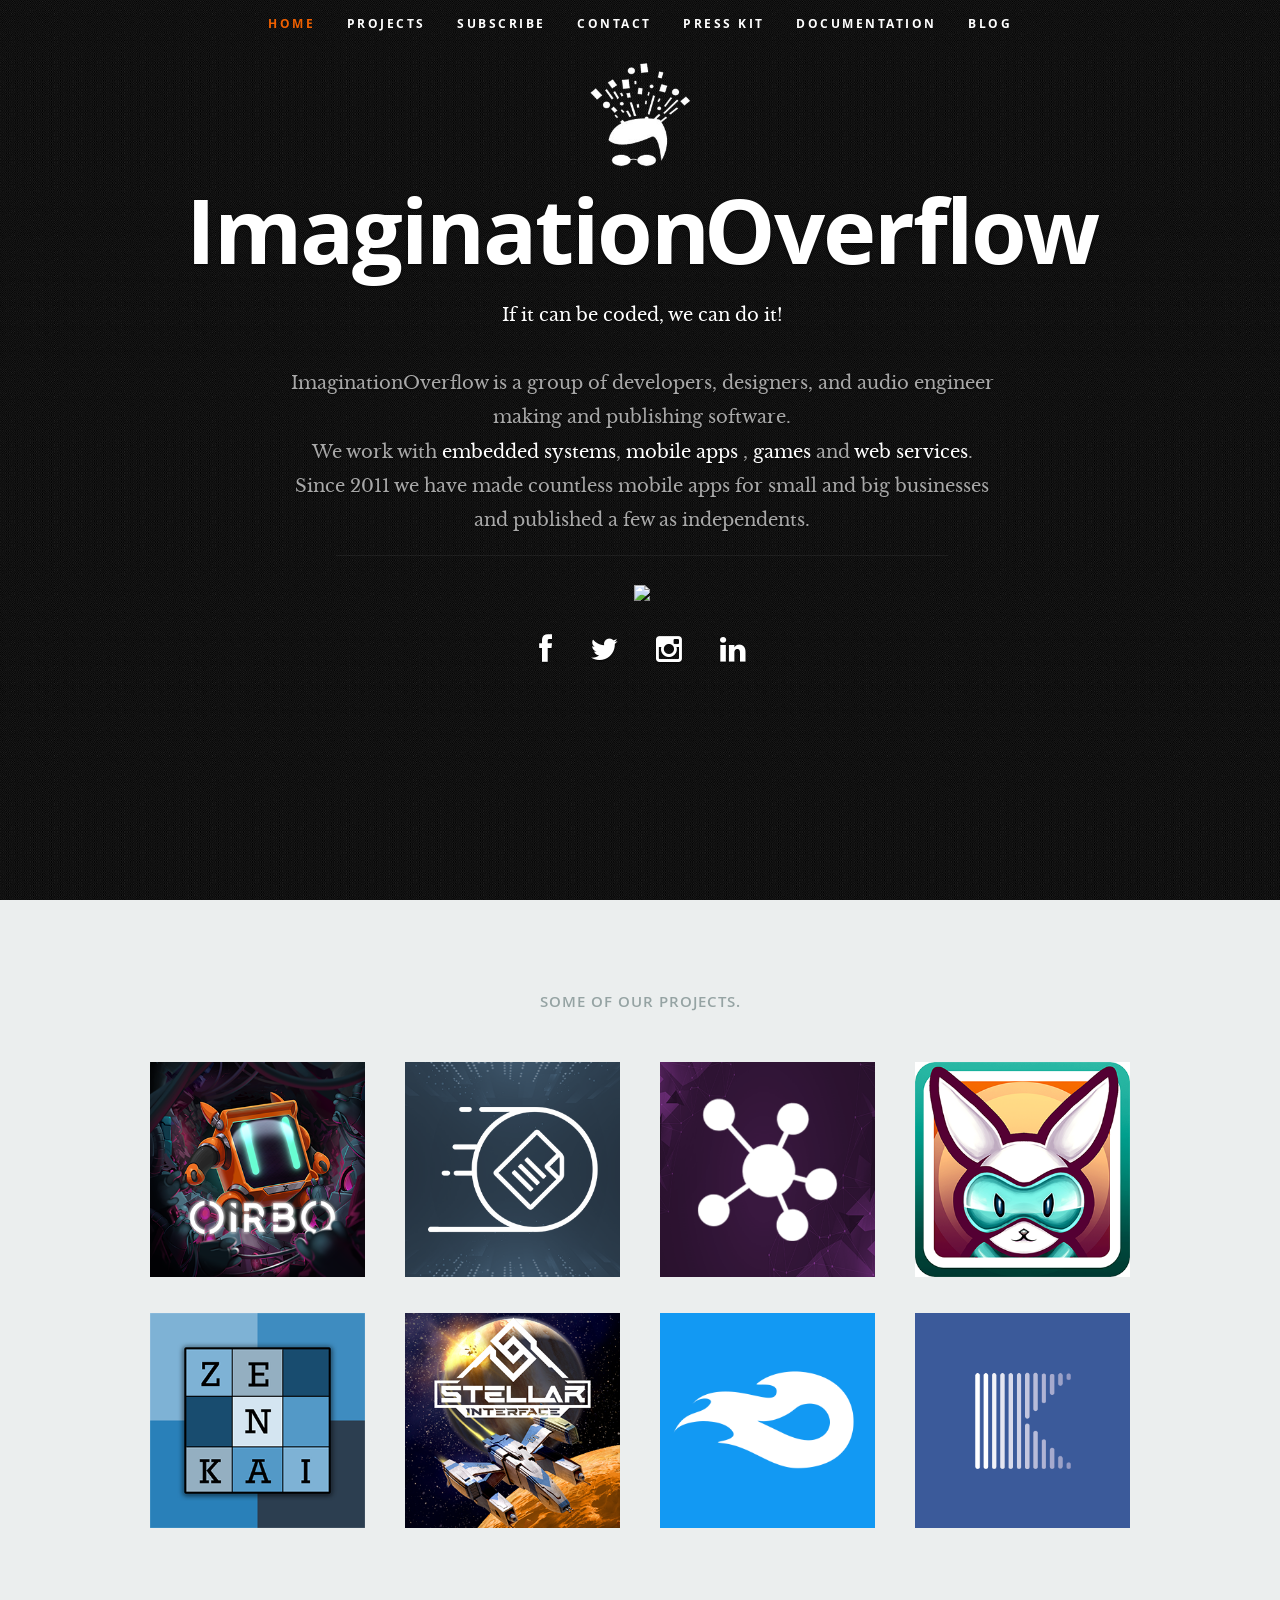
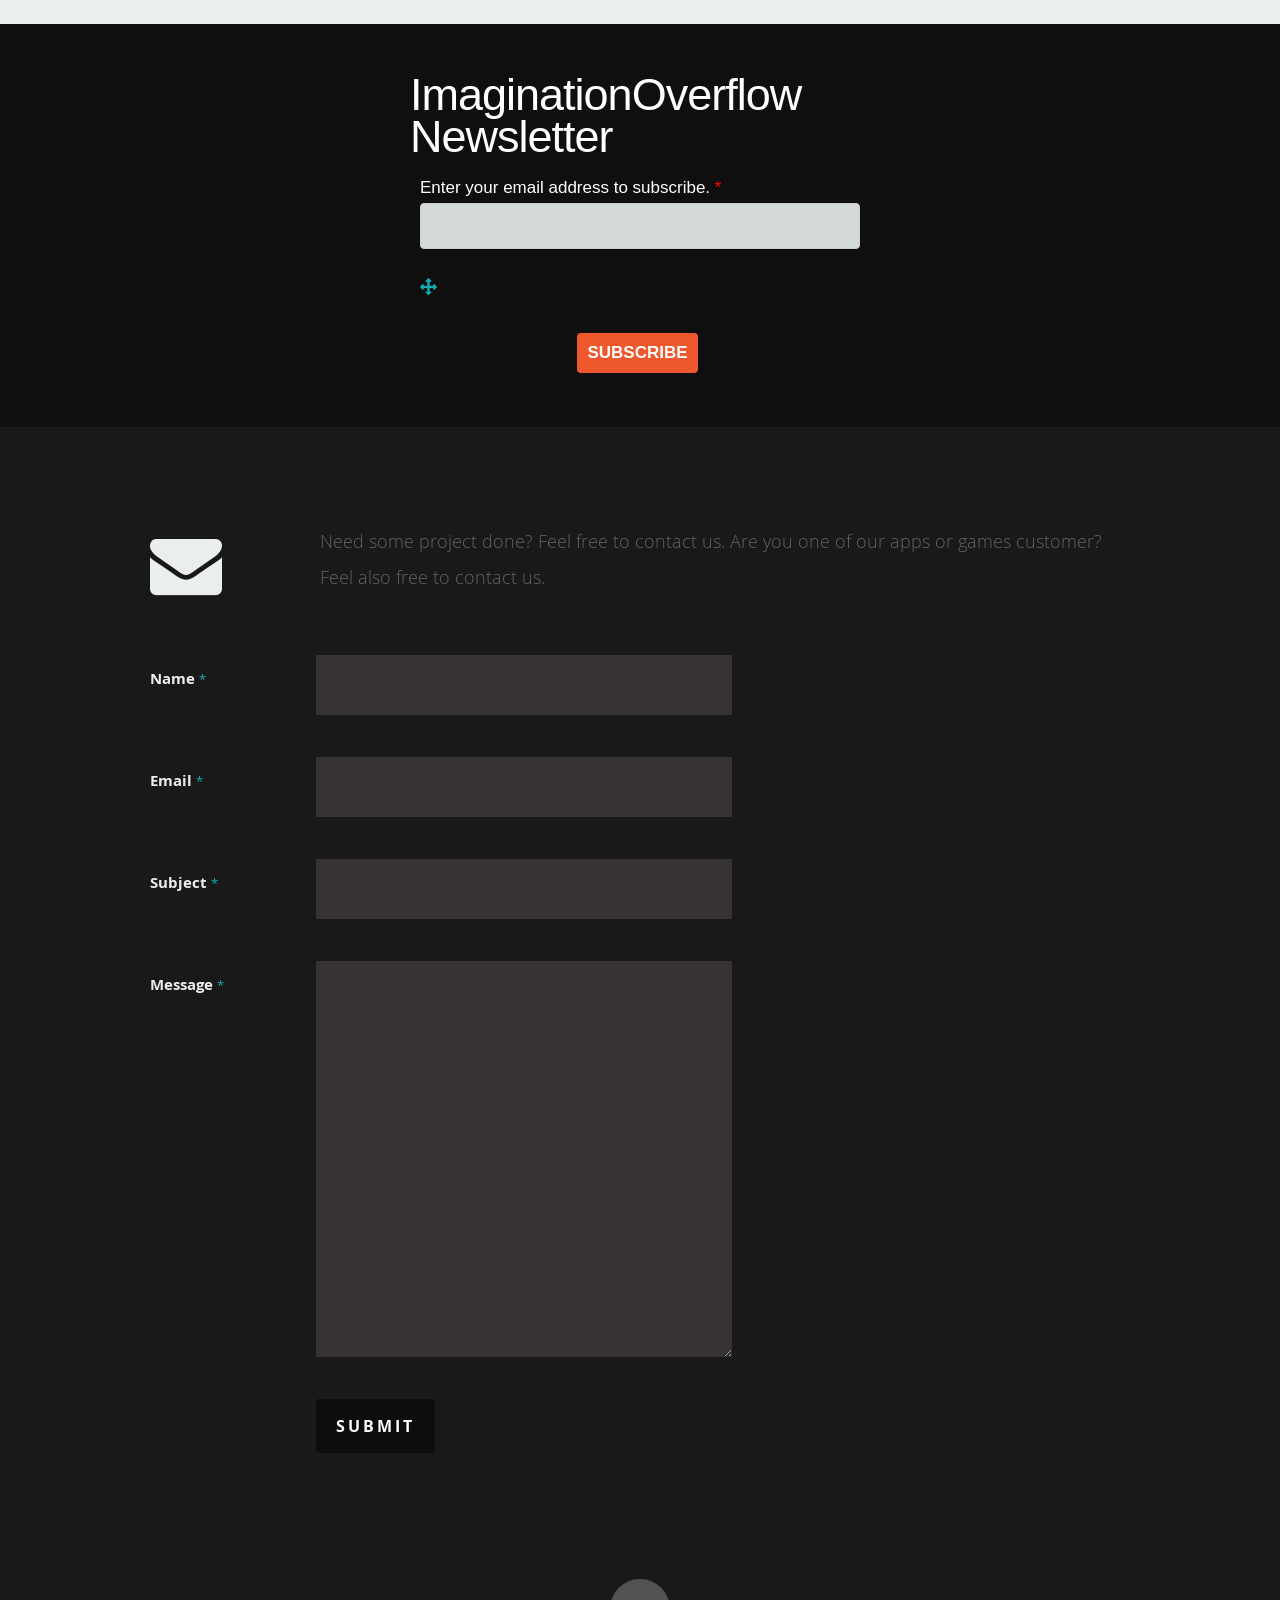
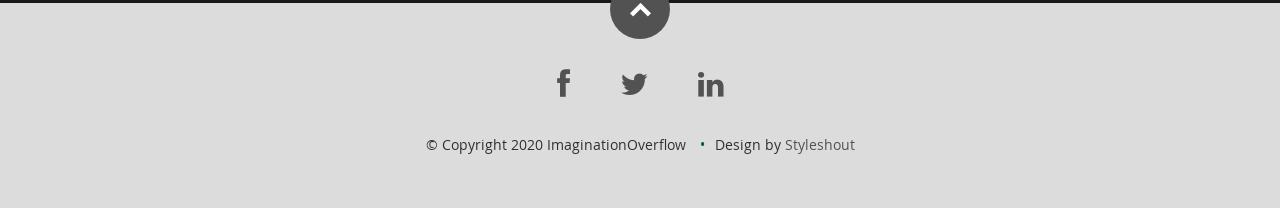
==== index.html @ bd4b9ceb "Update index.html" ====
<!DOCTYPE html>
<!--[if lt IE 8 ]><html class="no-js ie ie7" lang="en"> <![endif]-->
<!--[if IE 8 ]><html class="no-js ie ie8" lang="en"> <![endif]-->
<!--[if (gte IE 8)|!(IE)]><!--><html class="no-js" lang="en"> <!--<![endif]-->
<head>

   <!--- Basic Page Needs
   ================================================== -->
   <meta charset="utf-8">
	<title>ImaginationOverflow</title>
	<meta name="description" content="ImaginationOverflow is a group of developers, designers and marketeers making and publishing software."/>

	<meta name="copyright" content="2019 ImaginationOverflow"/>
	
	<meta name="robots" content="index,follow"/>
	<meta name="author" content="Diogo Cardoso">
	<link rel="image_src" href="http://imaginationoverflow.com/images/iologo.png" />
	
   <!-- Mobile Specific Metas
   ================================================== -->
	<meta name="viewport" content="width=device-width, initial-scale=1, maximum-scale=1">

	<!-- CSS
    ================================================== -->
   <link rel="stylesheet" href="css/default.css">
	<link rel="stylesheet" href="css/layout.css">
   <link rel="stylesheet" href="css/media-queries.css">
   <link rel="stylesheet" href="css/magnific-popup.css">

   <!-- Script
   ================================================== -->
	<script src="js/modernizr.js"></script>

   <!-- Favicons
	================================================== -->
	<link rel="shortcut icon" href="favicon.png" >
		<link rel="apple-touch-icon" sizes="57x57" href="images/favicons/apple-icon-57x57.png">
	<link rel="apple-touch-icon" sizes="60x60" href="images/favicons/apple-icon-60x60.png">
	<link rel="apple-touch-icon" sizes="72x72" href="images/favicons/apple-icon-72x72.png">
	<link rel="apple-touch-icon" sizes="76x76" href="images/favicons/apple-icon-76x76.png">
	<link rel="apple-touch-icon" sizes="114x114" href="images/favicons/apple-icon-114x114.png">
	<link rel="apple-touch-icon" sizes="120x120" href="images/favicons/apple-icon-120x120.png">
	<link rel="apple-touch-icon" sizes="144x144" href="images/favicons/apple-icon-144x144.png">
	<link rel="apple-touch-icon" sizes="152x152" href="images/favicons/apple-icon-152x152.png">
	<link rel="apple-touch-icon" sizes="180x180" href="images/favicons/apple-icon-180x180.png">
	<link rel="icon" type="image/png" sizes="192x192"  href="images/favicons/android-icon-192x192.png">
	<link rel="icon" type="image/png" sizes="32x32" href="images/favicons/favicon-32x32.png">
	<link rel="icon" type="image/png" sizes="96x96" href="images/favicons/favicon-96x96.png">
	<link rel="icon" type="image/png" sizes="16x16" href="images/favicons/favicon-16x16.png">
	<link rel="manifest" href="images/favicons/manifest.json">
	<meta name="msapplication-TileColor" content="#ffffff">
	<meta name="msapplication-TileImage" content="images/favicons/ms-icon-144x144.png">
	<meta name="theme-color" content="#ffffff">

	<!-- OG
	
i	================================================== -->
	<meta property="og:title" content="ImaginationOverflow" />
	<meta property="og:type" content="website" />
	<meta property="og:url" content="http://imaginationoverflow.com" />
	<meta property="og:description" content="ImaginationOverflow is a group of developers, designers and marketeers making and publishing software." />
	<meta property="og:image" content="http://imaginationoverflow.com/images/iologo.png" />
	<meta property="og:site_name" content="ImaginationOverflow" />
	<!-- twitter
	
i	================================================== -->
	<meta property="twitter:card" content="summary_large_image">
<meta property="twitter:url" content="https://imaginationoverflow.com/">
<meta property="twitter:title" content="ImaginationOverflow">
<meta property="twitter:creator" content="@imaginationover">
<meta property="twitter:site" content="@imaginationover">
<meta property="twitter:description" content="ImaginationOverflow is a group of developers, designers and marketeers making and publishing software">
	
<meta property="twitter:image" content="http://imaginationoverflow.com/images/iologo.png">
</head>

<body>

   <!-- Header
   ================================================== -->
   <header id="home">

      <nav id="nav-wrap">

         <a class="mobile-btn" href="#nav-wrap" title="Show navigation">Show navigation</a>
	      <a class="mobile-btn" href="#" title="Hide navigation">Hide navigation</a>

         <ul id="nav" class="nav">
            <li class="current"><a class="smoothscroll" href="#home">Home</a></li>
            <li><a class="smoothscroll" href="#portfolio">Projects</a></li>
			<li><a class="smoothscroll" href="#subscribe">Subscribe</a></li>
            <li><a class="smoothscroll" href="#contact">Contact</a></li>
            <li><a  href="https://imaginationoverflow.com/presskit">Press Kit</a></li>
			 <li><a  href="./docs/">Documentation</a></li>
			 <li><a  href="https://www.patreon.com/imaginationoverflow/posts?public=true">Blog</a></li>
			 
         </ul> <!-- end #nav -->

      </nav> <!-- end #nav-wrap -->

      <div class="row banner">
         <div class="banner-text">
            <h1 class="responsive-headline" style="word-spacing:-25px;">Imagination Overflow</h1>
            <h3><span>If it can be coded, we can do it!</span></br></br>
			ImaginationOverflow is a group of developers, designers, and audio engineer making and publishing software. </br>
			We work with <span>embedded systems</span>, <span>mobile apps </span>, <span>games</span> and <span>web services</span>.</br>
			Since 2011 we have made countless mobile apps for small and big businesses and published a few as independents.
			</h3>
			
            <hr />
			<div >
			<a href="https://www.patreon.com/imaginationoverflow">
			<img src="https://c5.patreon.com/external/logo/become_a_patron_button.png"/>
			</a>
			</div>
            <ul class="social">
               <li><a href="https://www.facebook.com/imaginationoverflowpt"><i class="fa fa-facebook"></i></a></li>
               <li><a href="https://twitter.com/imaginationover"><i class="fa fa-twitter"></i></a></li>
               <li><a href="https://www.instagram.com/imaginationoverflow/"><i class="fa fa-instagram"></i></a></li>
               <li><a href="https://www.linkedin.com/company/imaginationoverflow"><i class="fa fa-linkedin"></i></a></li>
            </ul>
			
         </div>
      </div>

    

   </header> <!-- Header End -->


   <!-- About Section
   ================================================== -->
  

   <!-- Portfolio Section
   ================================================== -->
   <section id="portfolio">

      <div class="row">

         <div class="twelve columns collapsed">

            <h1>Some of our projects.</h1>

            <!-- portfolio-wrapper -->
            <div id="portfolio-wrapper" class="bgrid-quarters s-bgrid-thirds cf">
				<div class="columns portfolio-item">
                  <div class="item-wrap">

                     <a href="#modal-09" title="">
                        <img alt="" src="images/portfolio/oirbo.png">
                        <div class="overlay">
                           <div class="portfolio-item-meta">
          					      <h5>Oirbo</h5>
                              <p>Game Development</p>
          					   </div>
                        </div>
                        <div class="link-icon"><i class="icon-plus"></i></div>
                     </a>

                  </div>
          		</div> <!-- item end -->
				<div class="columns portfolio-item">
                  <div class="item-wrap">

                     <a href="#modal-10" title="">
                        <img alt="" src="images/portfolio/ufa.png">
                        <div class="overlay">
                           <div class="portfolio-item-meta">
          					      <h5>Universal File Association</h5>
                              <p>Unity Asset Development</p>
          					   </div>
                        </div>
                        <div class="link-icon"><i class="icon-plus"></i></div>
                     </a>

                  </div>
          		</div> <!-- item end -->
				<div class="columns portfolio-item">
                  <div class="item-wrap">

                     <a href="#modal-08" title="">
                        <img alt="" src="images/portfolio/udl.png">
                        <div class="overlay">
                           <div class="portfolio-item-meta">
          					      <h5>Universal Deep Linking</h5>
                              <p>Tool Development</p>
          					   </div>
                        </div>
                        <div class="link-icon"><i class="icon-plus"></i></div>
                     </a>

                  </div>
          		</div> <!-- item end -->
				<div class="columns portfolio-item">
                  <div class="item-wrap">

                     <a href="#modal-07" title="">
                        <img alt="" src="images/portfolio/sbls.png">
                        <div class="overlay">
                           <div class="portfolio-item-meta">
          					      <h5>Super Bunny Laser Spikes</h5>
                              <p>Game Development</p>
          					   </div>
                        </div>
                        <div class="link-icon"><i class="icon-plus"></i></div>
                     </a>

                  </div>
          		</div> <!-- item end -->
				<div class="columns portfolio-item">
                  <div class="item-wrap">

                     <a href="#modal-06" title="">
                        <img alt="" src="images/portfolio/sudoku.png">
                        <div class="overlay">
                           <div class="portfolio-item-meta">
          					      <h5>Sudoku Zenkai</h5>
                              <p>Game Development</p>
          					   </div>
                        </div>
                        <div class="link-icon"><i class="icon-plus"></i></div>
                     </a>

                  </div>
          		</div> <!-- item end -->
				<!-- <div class="columns portfolio-item"> -->
                  <!-- <div class="item-wrap"> -->

                     <!-- <a href="#modal-05" title=""> -->
                        <!-- <img alt="" src="images/portfolio/Loyca.png"> -->
                        <!-- <div class="overlay"> -->
                           <!-- <div class="portfolio-item-meta"> -->
          					      <!-- <h5>Loyca</h5> -->
                              <!-- <p>App Development</p> -->
          					   <!-- </div> -->
                        <!-- </div> -->
                        <!-- <div class="link-icon"><i class="icon-plus"></i></div> -->
                     <!-- </a> -->

                  <!-- </div> -->
          		<!-- </div> <!-- item end -->
				
          	   <div class="columns portfolio-item">
                  <div class="item-wrap">

                     <a href="#modal-01" title="">
                        <img alt="" src="images/portfolio/si.png">
                        <div class="overlay">
                           <div class="portfolio-item-meta">
          					      <h5>Stellar Interface</h5>
                              <p>Game Development</p>
          					   </div>
                        </div>
                        <div class="link-icon"><i class="icon-plus"></i></div>
                     </a>

                  </div>
          		</div> <!-- item end -->

               <div class="columns portfolio-item">
                  <div class="item-wrap">

                     <a href="#modal-02" title="">
                        <img alt="" src="images/portfolio/mediafire.png">
                        <div class="overlay">
                           <div class="portfolio-item-meta">
          					      <h5>Mediafire Windows Universal Apps</h5>
                              <p>App Development</p>
          					   </div>
                        </div>
                        <div class="link-icon"><i class="icon-plus"></i></div>
                     </a>

                  </div>
          		</div> <!-- item end -->

              

             <!-- <div class="columns portfolio-item"> -->
                  <!-- <div class="item-wrap"> -->

                     <!-- <a href="#modal-03" title=""> -->
                        <!-- <img alt="" src="images/portfolio/cloudmesh.png"> -->
                        <!-- <di  v class="overlay"> -->
                           <!-- <div class="portfolio-item-meta"> -->
          					      <!-- <h5>CloudMesh</h5> -->
                              <!-- <p>App Development</p> -->
          					   <!-- </div> -->
                        <!-- </div> -->
                        <!-- <div class="link-icon"><i class="icon-plus"></i></div> -->
                     <!-- </a> -->

                  <!-- </div> -->
          		<!-- </div> <!-- item end -->

				
				 <div class="columns portfolio-item">
                  <div class="item-wrap">

                     <a href="#modal-04" title="">
                        <img alt="" src="images/portfolio/pagesmanager.png">
                        <div class="overlay">
                           <div class="portfolio-item-meta">
          					      <h5>Pages Manager for Facebook</h5>
                              <p>App Development, Web Development</p>
          					   </div>
                        </div>
                        <div class="link-icon"><i class="icon-plus"></i></div>
                     </a>

                  </div>
          		</div> <!-- item end -->
             
            </div> <!-- portfolio-wrapper end -->

         </div> <!-- twelve columns end -->


         <!-- Modal Popup
	      --------------------------------------------------------------- -->

         <div id="modal-01" class="popup-modal mfp-hide">

		      <img class="scale-with-grid" src="images/portfolio/modals/si.png" alt="" />

		      <div class="description-box">
			      <h4>Stellar Interface</h4>
			      <p>Run through the universe in this rogue-like-ish space-shooter. Discover the numerous perks/consumables and their synergistic effects. Explore the randomly-generated galaxy to find merchants, unlock spacecrafts, collect Cartridges and checkmark your kills of the various galactic overlords.</p>
               <span class="categories"><i class="fa fa-tag"></i>Game Development, Design</span>
		      </div>

            <div class="link-box">
			<a href="http://store.steampowered.com/app/517330/Stellar_Interface/" >Steam Store</a>
			<a href="https://www.microsoft.com/store/apps/9P7WRZWT294V" style="margin-left: 12px;">Xbox</a>
			<a href="https://www.nintendo.com/games/detail/stellar-interface-switch/" style="margin-left: 12px;">Switch</a>
		
			<a href="http://stellarinterface.com/" style="margin-left: 12px;" >Site</a>
			<a class="popup-modal-dismiss">Close</a>
            </div>

	      </div><!-- modal-01 End -->

         <div id="modal-02" class="popup-modal mfp-hide">

		      <img class="scale-with-grid" src="images/portfolio/modals/mediafire.png" alt="" />

		      <div class="description-box">
			      <h4>Mediafire Windows Universal Apps</h4>
			      <p>Developed the official Windows Universal Apps for MediaFire. Besides the apps (Windows and Windows Phone) also developed the official C# SDK.</p>
               <span class="categories"><i class="fa fa-tag"></i>App Development, SDK Development</span>
		      </div>

            <div class="link-box">
               <a href="https://www.microsoft.com/en-us/store/apps/mediafire/9nblggh4qj9h">Store</a>
			   <a href="https://github.com/MediaFire/mediafire-csharp-open-sdk" style="margin-left: 12px;">SDK</a>
		         <a class="popup-modal-dismiss" >Close</a>
            </div>

	      </div><!-- modal-02 End -->

         <div id="modal-03" class="popup-modal mfp-hide">

		      <img class="scale-with-grid" src="images/portfolio/modals/cm.png" alt="" />

		      <div class="description-box">
			      <h4>CloudMesh</h4>
			      <p>CloudMesh is an app where you can manage all your cloud accounts and local files enabling you to copy them between services. </p>
               <span class="categories"><i class="fa fa-tag"></i>App Development</span>
		      </div>

            <div class="link-box">
               <a href="https://www.microsoft.com/en-us/store/apps/cloudmesh/9wzdncrdq7s5">Store</a>
		         <a class="popup-modal-dismiss">Close</a>
            </div>

	      </div><!-- modal-03 End -->

         <div id="modal-04" class="popup-modal mfp-hide">

		      <img class="scale-with-grid" src="images/portfolio/modals/fb.png" alt="" />

		      <div class="description-box">
			      <h4>Pages Manager for Facebook</h4>
			      <p>FB Pages Manager is a beautiful Windows app that you can use to manage all your Facebook pages.</p>
               <span class="categories"><i class="fa fa-tag"></i>App Development, Web Development</span>
		      </div>

            <div class="link-box">
               <a href="https://www.microsoft.com/en-us/store/apps/pages-manager-for-facebook/9wzdncrfj9n7">Store</a>
		         <a class="popup-modal-dismiss">Close</a>
            </div>

	      </div><!-- modal-04 End -->
			<div id="modal-05" class="popup-modal mfp-hide">

		      <img class="scale-with-grid" src="images/portfolio/modals/loyca.png" alt="" />

		      <div class="description-box">
			      <h4>Loyca</h4>
			      <p>Loyca replaces all your Coupons, Loyalty and Customer cards from your wallet!</p>
               <span class="categories"><i class="fa fa-tag"></i>App Development, Web Development</span>
		      </div>

            <div class="link-box">
               <a href="https://play.google.com/store/apps/details?id=com.imaginationoverflow.loyca" style="margin-left: 12px;">Android</a>
			   <a href="https://itunes.apple.com/us/app/loyca/id1294879673" style="margin-left: 12px;">iOS</a>
			   <a href="https://www.microsoft.com/store/apps/9nd179mp4jq3" style="margin-left: 12px;">Windows</a>
			   <a href="https://loyca.imaginationoverflow.com/" style="margin-left: 12px;" >Site</a>
			
		         <a class="popup-modal-dismiss">Close</a>
            </div>

	      </div><!-- modal-05 End -->
		  
		  <div id="modal-06" class="popup-modal mfp-hide">

		      <img class="scale-with-grid" src="images/portfolio/modals/sudoku.png" alt="" />

		      <div class="description-box">
			      <h4>Sudoku Zenkai</h4>
			      <p>Sudoku Zenkai is a game for anyone, from beginning to advanced players. It brings a new dimension to sudoku - you can solve puzzles with your friends, wherever they are! You can start a new puzzle with a friend, or call on one to help when you get stuck.</p>
               <span class="categories"><i class="fa fa-tag"></i>Game Development</span>
		      </div>

            <div class="link-box">
               <a href="https://play.google.com/store/apps/details?id=com.imaginationoverflow.sudokuzenkai" style="margin-left: 12px;">Android</a>
			   <a href="https://itunes.apple.com/us/app/sudoku-zenkai/id1350745084" style="margin-left: 12px;">iOS</a>
			   <a href="https://www.microsoft.com/store/apps/9ND85HBDBNXZ" style="margin-left: 12px;">Windows</a>
			   <a href="http://store.steampowered.com/app/809850" style="margin-left: 12px;">Steam</a>
			   <a href="https://www.nintendo.com/games/detail/sudoku-zenkai-switch/" style="margin-left: 12px;">Switch</a>
			   <a href="https://sudokuzenkai.imaginationoverflow.com/" style="margin-left: 12px;" >Site</a>
			
		         <a class="popup-modal-dismiss">Close</a>
            </div>

	      </div><!-- modal-06 End -->
         <div id="modal-07" class="popup-modal mfp-hide">

		      <img class="scale-with-grid" src="images/portfolio/modals/sbls.png" alt="" />

		      <div class="description-box">
			      <h4>Super Bunny Laser Spikes</h4>
			      <p>Help a Bunny get to the moon!
<br>
<br>Leap skyward to collect carrots, catch power-ups, and avoid crazy mutant animals along the way. Upgrade yourself with an array of gizmos and Power-Ups to conquer over 80 missions, or hop into a new skin on your way up. If the tasks at hand prove too easy, cash in your collection for a big boost and do it all again - you may have saved the day, but can you jump over the moon? 
.</p>
               <span class="categories"><i class="fa fa-tag"></i>Game Development</span>
		      </div>

            <div class="link-box">
               <a href="https://play.google.com/store/apps/details?id=com.imaginationoverflow.superbunnylaserspikes" style="margin-left: 12px;">Android</a>
			   <a href="https://itunes.apple.com/us/app/super-bunny-laser-spikes/id1356606054" style="margin-left: 12px;">iOS</a>
			   <a href="https://www.microsoft.com/store/apps/9P970Z51MJMK" style="margin-left: 12px;">Windows</a>
			  
			   <a href="https://superbunnylaserspikes.imaginationoverflow.com/" style="margin-left: 12px;" >Site</a>
			
		         <a class="popup-modal-dismiss">Close</a>
            </div>

	      </div><!-- modal-06 End -->
		  
 <div id="modal-08" class="popup-modal mfp-hide">

		      <img class="scale-with-grid" src="images/portfolio/modals/udl.png" alt="" />

		      <div class="description-box">
			      <h4>Universal Deep Linking</h4>
			      <p>Seamless Deep Link and Web Link Association!
<br>
<br>Universal Deeplinking plugin enables your Unity projects to be opened or activated using deep links and/or web links, enabling your projects another way to interact with your users. 
The plugin automatically configures deep linking and domain association on the target platform on build, making its usage simple and quick, the integration is as simple as registering a callback to an event
.</p>
                <span class="categories">
			   <i class="fa fa-tag"></i>Unity Development
			   <i class="fa fa-tag"></i>Unity Asset Development
			   </span>
		      </div>

            <div class="link-box">
              
				<a href="https://assetstore.unity.com/packages/slug/243184?aid=1100l8RBa" style="margin-left: 12px;">Lite Version</a>
			  <a href="https://assetstore.unity.com/packages/slug/243183?aid=1100l8RBa" style="margin-left: 12px;">Pro Version</a>
			   <a href="https://universaldeeplinking.imaginationoverflow.com/docs" style="margin-left: 12px;">Documentation</a>
			  
			   <a href="https://universaldeeplinking.imaginationoverflow.com/" style="margin-left: 12px;" >Site</a>
				
		        <a class="popup-modal-dismiss">Close</a>
            </div>

	      </div><!-- modal-06 End -->
		   <div id="modal-09" class="popup-modal mfp-hide">

		      <img class="scale-with-grid" src="images/portfolio/modals/oirbo.png" alt="" />

		      <div class="description-box">
			      <h4>Oirbo</h4>
			      <p>Explore a labyrinthian spacecraft and discover its mysteries and purpose. Help Oirbo navigate a metroidvania inspired, hand-drawn, 2D action-platformer full of secrets to uncover, areas to explore and enemies to dismantle. The choices are yours to make, how will you unravel the twisted story?

</p>
               <span class="categories"><i class="fa fa-tag"></i>Game Development</span>
		      </div>

            <div class="link-box">
               <a href="https://store.steampowered.com/app/1074280" style="margin-left: 12px;">Steam</a>
			  
			   <a href="https://oirbo.com/" style="margin-left: 12px;" >Site</a>
			
		         <a class="popup-modal-dismiss">Close</a>
            </div>

	      </div><!-- modal-06 End -->
		  
		  <div id="modal-10" class="popup-modal mfp-hide">

		      <img class="scale-with-grid" src="images/portfolio/modals/ufa.png" alt="" />

		      <div class="description-box">
			      <h4>Universal File Association for Unity</h4>
			      <p>
Universal File Association plugin enables your apps and games to be configured as the default file handler (e.g .xpto) on iOS, Android, Windows 10 (UWP), Standalone (Linux, Mac, and Windows) and tvOS.
The plugin automatically configures the target file type or mime type on the target platform on build, making its usage simple and quick, the integration is as simple as registering a callback to an event.
Under the hood, the plugin was made to ensure that it doesn't conflict with any other plugins on all platforms.


</p>
               <span class="categories">
			   <i class="fa fa-tag"></i>Unity Development
			   <i class="fa fa-tag"></i>Unity Asset Development
			   </span>
		      </div>

            <div class="link-box">
               <a href="https://assetstore.unity.com/packages/slug/155366?aid=1100l8RBa" style="margin-left: 12px;">Lite Version</a>
			  <a href="https://assetstore.unity.com/packages/slug/158709?aid=1100l8RBa" style="margin-left: 12px;">Pro Version</a>
			  <a href="https://universalfileassociation.imaginationoverflow.com/docs" style="margin-left: 12px;">Documentation</a>
			   <a href="https://universalfileassociation.imaginationoverflow.com/" style="margin-left: 12px;" >Site</a>
			
		        <a class="popup-modal-dismiss">Close</a>
            </div>

	      </div><!-- modal-06 End -->
	

      </div> <!-- row End -->

   </section> <!-- Portfolio Section End-->


  
   <!-- Testimonials Section
   ================================================== -->
  <section id="subscribe" style="background-color:#0f0f0f">
  <!-- SendinBlue Signup Form HTML Code --><head>
    <meta http-equiv="Content-Type" content="text/html; charset=UTF-8">
    <meta name="viewport" content="width=device-width, initial-scale=1" />
</head>
<style>
    div#sib_embed_signup .needsfilled input {border-color: #B94A48 !important; color: #B94A48 !important;}
    div#sib_embed_signup .needsfilled {color: #B94A48 !important;}
    div#sib_embed_signup input[type="text"] {border: 1px solid #CCCCCC;border-radius: 4px;-moz-border-radius: 4px;-webkit-border-radius: 4px;}
    div#sib_embed_signup input[type=number]::-webkit-inner-spin-button, div#sib_embed_signup input[type=number]::-webkit-outer-spin-button {-webkit-appearance: none;-moz-appearance: none; margin:0; }
    div#sib_embed_signup input[type=number] {-moz-appearance: textfield;}
    div#sib_embed_signup div.message_area {position: relative;padding: 10px 30px 10px 10px; margin: 0px 0px 10px 0px;font-size:14px; border-radius: 5px;-webkit-border-radius: 5px; -moz-border-radius: 5px;box-sizing: border-box;}
    div#sib_embed_signup div.message_area button.close {position: absolute;right: 8px;top: 8px;color: inherit;background: 0 0;border: 0;padding: 0px;-webkit-appearance: none;cursor: pointer;font-weight: bold;font-size: 14px;}
    .tipicon{cursor: pointer;padding: 3px 7px;font-size: 12px;font-weight: bold;line-height: 1.2;color: #fff;text-align: center;vertical-align: baseline;background-color: #999;border-radius: 10px;text-decoration: none;}
    .tooltip{display: inline;position: absolute;left: 97%;}
    .tooltip:hover:after{background: #333;background: rgba(0,0,0,.8);border-radius: 5px;color: #fff;content: attr(data-title);right: -2px;bottom: 26px;padding: 5px 15px;position: absolute;z-index: 98;width: 220px;}
    .tooltip_small:hover:after{padding: 5px 5px; width: 150px;}
    .tooltip:hover:before{border: solid;border-color: #333 transparent;border-width: 6px 6px 0 6px;bottom: 20px;content: "";left: 1px;position: absolute;z-index: 99;}
    .sib-dropdown-menu.flag-icon {display: none;height: 100px;overflow-x: hidden;min-width: 160px;font-size: 13px;list-style: none;padding-left:14px;border:1px solid rgba(0,0,0,.15);background: white;border-radius: 4px;margin-top:10px;}
    .sib-dropdown-menu.flag-icon li a{display: block;white-space: nowrap;text-decoration: none;color: rgba(0,0,0,0.87);box-shadow: none;}
    .sms_field .country-block{margin-right: 3px !important;float: left;width:56px;}
    .icon-arrow{display: inline-block;width:0px;height: 0px;margin-left:2px;margin-top:5px;border-top:4px dashed;border-right:4px solid transparent;border-left:4px solid transparent;vertical-align: text-top;}
    .sib-dropdown-toggle.country-flg{display: inline-block;font-size: 13px;}
    body {background-Image: url('');}
body {background-color: #dcdcdc;}
div#sib_embed_signup .sib-container {background: rgba(15,15,15,1);}
div#sib_embed_signup .sib-container h1 {font-family: 'Helvetica Neue', Helvetica, Arial, sans-serif;}
div#sib_embed_signup h1.title {font-size: 45px;}
div#sib_embed_signup .sib-container .forms-builder-footer, div#sib_embed_signup .sib-container .description, div#sib_embed_signup .sib-container .fake-label, div#sib_embed_signup .sib-container .row, div#sib_embed_signup .sib-container #company-name{font-family: 'Helvetica Neue', Helvetica, Arial, sans-serif;}
div#sib_embed_signup .forms-builder-footer,div#sib_embed_signup div.description,div#sib_embed_signup .fake-label,div#sib_embed_signup .row  {font-size: 17px;}
div#sib_embed_signup .sib-container .button {font-family: 'Helvetica Neue', Helvetica, Arial, sans-serif;}
div#sib_embed_signup .button{font-size: 14px;}
div#sib_embed_signup input {font-size: 13px;}
div#sib_embed_signup .sib-containter h1 {color: #ffffff;}
div#sib_embed_signup .sib-container {color: #ffffff;}
div#sib_embed_signup .sib-container .button{color: #ffffff;}
div#sib_embed_signup .sib-container .button{background: #ee582c;}
div#sib_embed_signup .forms-builder-wrapper{ max-width: 540px;}
div#sib_embed_signup .sib-container{ padding: 40px 20px 20px;}
div#sib_embed_signup .header{ padding: 0 20px;}
div#sib_embed_signup h1.title{ lineHeight: 50px;}
div#sib_embed_signup h3.company-name{ lineHeight: 35px;}
div#sib_embed_signup div.description{ padding: 0 20px 15px;}
div#sib_embed_signup div.row{ padding:10px 20px; }
div#sib_embed_signup input[type=text]{ padding: 10px 4px;width:100% !important;box-sizing: border-box;}
div#sib_embed_signup input[type=number]{ padding: 10px 4px;width:100% !important;box-sizing: border-box;}
</style>
    <link rel="stylesheet" href="https://my.sendinblue.com/public/theme/version4/assets/styles/style.css" />
<div id="sib_embed_signup" style="padding: 10px;">
    <div class="forms-builder-wrapper" style="position:relative;margin-left: auto;margin-right: auto;">
                <input type="hidden" id="sib_embed_signup_lang" value="en">
        <input type="hidden" id="sib_embed_invalid_email_message" value="That email address is not valid. Please try again.">
	    <input type="hidden" name="primary_type" id="primary_type" value="email">
        <div id="sib_loading_gif_area" style="position: absolute;z-index: 9999;display: none;">
          <img src="https://my.sendinblue.com/public/theme/version4/assets/images/loader_sblue.gif" style="display: block;margin-left: auto;margin-right: auto;position: relative;top: 40%;">
        </div>
                <form class="description" id="theform" name="theform" action="https://my.sendinblue.com/users/subscribeembed/js_id/2yzds/id/1" onsubmit="return false;">
            <input type="hidden" name="js_id" id="js_id" value="2yzds"><input type="hidden" name="listid" id="listid" value="6"><input type="hidden" name="from_url" id="from_url" value="yes"><input type="hidden" name="hdn_email_txt" id="hdn_email_txt" value="">
                        <div class="sib-container rounded">
                
               <input type="hidden" name="req_hid" id="req_hid" value="~Captcha" style="font-size: 13px; font-family: &quot;Trebuchet MS&quot;, Verdana, Tahoma, Geneva, sans-serif;">
               <div class="header" style="padding: 0px 20px;">
                    <h1 class="title editable" data-editfield="newsletter_name"  style="font-weight: normal; text-align: left; font-size: 45px; margin-bottom: 2px; padding: 0px; margin-top: 0px; font-family: &quot;Helvetica Neue&quot;, Helvetica, Arial, sans-serif; color: rgb(255, 255, 255);">ImaginationOverflow&nbsp;<div>Newsletter</div></h1>
  		    <h3 id="company-name"  style="font-weight: normal; text-align: left; font-size: 25px; margin-bottom: 12px; padding: 0px; margin-top: 0px; font-family: &quot;Helvetica Neue&quot;, Helvetica, Arial, sans-serif; color: rgb(255, 255, 255); display: none;">By</h3>
                </div>
                    <div class="description editable" data-editfield="newsletter_description"  style="padding: 0px 20px 15px; border-bottom: 1px solid rgb(204, 204, 204); font-family: &quot;Helvetica Neue&quot;, Helvetica, Arial, sans-serif; color: rgb(255, 255, 255); font-size: 17px; display: none;">What type of content do you plan to share with your subscribers? </div>
                    <div class="view-messages" style=" margin:5px 0;"> </div>
                        <!-- an email as primary -->
            <div class="primary-group email-group forms-builder-group ui-sortable" style="">
                <div class="row mandatory-email" style="padding: 10px 20px; position: relative; font-family: &quot;Helvetica Neue&quot;, Helvetica, Arial, sans-serif; color: rgb(255, 255, 255); font-size: 17px;">
                    <div class="lbl-tinyltr"  style="clear: both; float: none; font-family: &quot;Helvetica Neue&quot;, Helvetica, Arial, sans-serif;">Enter your email address to subscribe. <red style="color:#ff0000;">*</red></div>
                    <input type="text" name="email" id="email" value="" style="padding: 10px 2%; font-size: 13px; width: 90%; min-width: auto;">
                    <div style="clear:both;"></div>
                    <div class="hidden-btns">
                        <a class="btn move" href="#"><i class="fa fa-arrows"></i></a><br>
                        <!--<a class="btn btn-danger delete"  href="#"><i class="fa fa-trash-o fa-inverse"></i></a>-->
                    </div>
                </div>
                
            </div>
                                        <div class="captcha forms-builder-group"><div class="row" style="font-family: &quot;Helvetica Neue&quot;, Helvetica, Arial, sans-serif; color: rgb(255, 255, 255); font-size: 17px; padding: 10px 20px;"><div id="gcaptcha" style="transform: scale(1); margin-left: 0px;"></div></div></div>
                         
            <!-- end of primary -->
                         <div class="byline" style="font-family: &quot;Helvetica Neue&quot;, Helvetica, Arial, sans-serif; color: rgb(52, 52, 52); font-weight: bold; font-size: 16px; text-align: center; display: block;">
                         <button class="button editable " type="submit" data-editfield="subscribe"  style="font-family: &quot;Helvetica Neue&quot;, Helvetica, Arial, sans-serif; color: rgb(255, 255, 255); background: rgb(238, 88, 44); display: inline-block; white-space: nowrap; min-height: 40px; margin: 0px 5px 0px 0px; padding: 0px 10px; text-decoration: none; text-transform: uppercase; text-align: center; font-weight: bold; font-style: normal; font-size: 17px; cursor: pointer; border: 0px; border-radius: 4px; vertical-align: top; height: auto; line-height: 150%;">Subscribe</button></div>
                         <div style="clear:both;"></div>
                        </div>
        </form>
    </div>
</div>
<script type="text/javascript">
    var sib_prefix = 'sib';
    var sib_dateformat = 'dd-mm-yyyy';
</script>
<script src="https://www.google.com/recaptcha/api.js?onload=myCallBack&render=explicit&hl=en"></script>

<script>
    var verifyCallback = function(response) {
        if(response.length > 0) {
            $(".captcha > div.row > div.message_area").remove();
        }
    };

    var myCallBack = function() {
        //Render the recaptcha1 on the element with ID "recaptcha1"
        if($('.captcha > div.row > div#gcaptcha').length > 0) {
            var captcha = grecaptcha.render('gcaptcha', {
              'sitekey' : '6LdlgzYUAAAAABX29xDJ6iLke37wrXrqqCT2wign',
              'theme' : 'dark',
              'callback' : verifyCallback,
            });
        }
    };
</script>
<script type='text/javascript' src='https://my.sendinblue.com/public/theme/version4/assets/js/src/subscribe-validate.js?v=1508913290'></script>
<!-- End : SendinBlue Signup Form HTML Code -->
  </section>
   <!-- Contact Section
   ================================================== -->
   <section id="contact">

         <div class="row section-head">

            <div class="two columns header-col">

               <h1><span>Get In Touch.</span></h1>

            </div>

            <div class="ten columns">

                  <p class="lead">Need some project done? Feel free to contact us. Are you one of our apps or games customer? Feel also free to contact us.
                  </p>

            </div>

         </div>

         <div class="row">

            <div class="eight columns">

               <!-- form -->
               <form action="" method="post" id="contactForm" name="contactForm">
					<fieldset>

                  <div>
						   <label for="contactName">Name <span class="required">*</span></label>
						   <input type="text" value="" size="35" id="contactName" name="contactName">
                  </div>

                  <div>
						   <label for="contactEmail">Email <span class="required">*</span></label>
						   <input type="text" value="" size="35" id="contactEmail" name="contactEmail">
                  </div>

                  <div>
						   <label for="contactSubject">Subject <span class="required">*</span></label>
						   <input type="text" value="" size="35" id="contactSubject" name="contactSubject">
                  </div>

                  <div>
                     <label for="contactMessage">Message <span class="required">*</span></label>
                     <textarea cols="50" rows="15" id="contactMessage" name="contactMessage"></textarea>
                  </div>

                  <div>
                     <button class="submit">Submit</button>
                     <span id="image-loader">
                        <img alt="" src="images/loader.gif">
                     </span>
                  </div>

					</fieldset>
				   </form> <!-- Form End -->

               <!-- contact-warning -->
               <div id="message-warning"> Error boy</div>
               <!-- contact-success -->
				   <div id="message-success">
                  <i class="fa fa-check"></i>Your message was sent, thank you!<br>
				   </div>

            </div>


            

      </div>

	
   </section> <!-- Contact Section End-->


   <!-- footer
   ================================================== -->
   <footer>

      <div class="row">

         <div class="twelve columns">

            <ul class="social-links">
               <li><a href="https://www.facebook.com/imaginationoverflowpt"><i class="fa fa-facebook"></i></a></li>
               <li><a href="https://twitter.com/imaginationover"><i class="fa fa-twitter"></i></a></li>
               <li><a href="https://www.linkedin.com/company/imaginationoverflow"><i class="fa fa-linkedin"></i></a></li>
            </ul>

            <ul class="copyright">
               <li>&copy; Copyright 2020 ImaginationOverflow</li>
               <li>Design by <a title="Styleshout" href="http://www.styleshout.com/">Styleshout</a></li>   
            </ul>

         </div>

         <div id="go-top"><a class="smoothscroll" title="Back to Top" href="#home"><i class="icon-up-open"></i></a></div>

      </div>

   </footer> <!-- Footer End-->

   <!-- Java Script
   ================================================== -->
   <script src="http://ajax.googleapis.com/ajax/libs/jquery/1.10.2/jquery.min.js"></script>
   <script>window.jQuery || document.write('<script src="js/jquery-1.10.2.min.js"><\/script>')</script>
   <script type="text/javascript" src="js/jquery-migrate-1.2.1.min.js"></script>

   <script src="js/jquery.flexslider.js"></script>
   <script src="js/waypoints.js"></script>
   <script src="js/jquery.fittext.js"></script>
   <script src="js/magnific-popup.js"></script>
   <script src="js/init.js"></script>
   
	<script type="text/javascript" src="https://cdn.emailjs.com/dist/email.min.js"></script>
	<script type="text/javascript">
	   (function(){
		  emailjs.init("user_yr5l5uVR3wgEKxRpE9t8q");
	   })();
	</script>
	
	<script>
  (function(i,s,o,g,r,a,m){i['GoogleAnalyticsObject']=r;i[r]=i[r]||function(){
  (i[r].q=i[r].q||[]).push(arguments)},i[r].l=1*new Date();a=s.createElement(o),
  m=s.getElementsByTagName(o)[0];a.async=1;a.src=g;m.parentNode.insertBefore(a,m)
  })(window,document,'script','https://www.google-analytics.com/analytics.js','ga');

  ga('create', 'UA-41424791-12', 'auto');
  ga('send', 'pageview');

</script>
</body>

</html>
---- css/default.css ----
/*
=====================================================================
*   Ceevee v1.0 Default Stylesheet
*   url: styleshout.com
*   03-17-2014
=====================================================================

TOC:
a. Webfonts and Icon fonts
b. Reset
c. Default Styles
   1. Basic
   2. Typography
   3. Links
   4. Images
   5. Buttons
   6. Forms
d. Grid
e. Others
   1. Clearing
   2. Misc

=====================================================================  */

/* ------------------------------------------------------------------ */
/* a. Webfonts and Icon fonts
 ------------------------------------------------------------------ */

@import url("fonts.css");
@import url("fontello/css/fontello.css");
@import url("font-awesome/css/font-awesome.min.css");

/* ------------------------------------------------------------------
/* b. Reset
      Adapted from:
      Normalize.css - https://github.com/necolas/normalize.css/
      HTML5 Doctor Reset - html5doctor.com/html-5-reset-stylesheet/
/* ------------------------------------------------------------------ */

html, body, div, span, object, iframe,
h1, h2, h3, h4, h5, h6, p, blockquote, pre,
abbr, address, cite, code,
del, dfn, em, img, ins, kbd, q, samp,
small, strong, sub, sup, var,
b, i,
dl, dt, dd, ol, ul, li,
fieldset, form, label, legend,
table, caption, tbody, tfoot, thead, tr, th, td,
article, aside, canvas, details, figcaption, figure,
footer, header, hgroup, menu, nav, section, summary,
time, mark, audio, video {
   margin: 0;
   padding: 0;
   border: 0;
   outline: 0;
   font-size: 100%;
   vertical-align: baseline;
   background: transparent;
}

article,aside,details,figcaption,figure,
footer,header,hgroup,menu,nav,section {
   display: block;
}

audio,
canvas,
video {
   display: inline-block;
}

audio:not([controls]) {
   display: none;
   height: 0;
}

[hidden] { display: none; }

code, kbd, pre, samp {
   font-family: monospace, serif;
   font-size: 1em;
}

pre {
   white-space: pre;
   white-space: pre-wrap;
   word-wrap: break-word;
}

blockquote, q { quotes: &#8220 &#8220; }

blockquote:before, blockquote:after,
q:before, q:after {
   content: '';
   content: none;
}

ins {
   background-color: #ff9;
   color: #000;
   text-decoration: none;
}

mark {
   background-color: #A7F4F6;
   color: #555;
}

del { text-decoration: line-through; }

abbr[title], dfn[title] {
   border-bottom: 1px dotted;
   cursor: help;
}

table {
   border-collapse: collapse;
   border-spacing: 0;
}


/* ------------------------------------------------------------------ */
/* c. Default and Basic Styles
      Adapted from:
      Skeleton CSS Framework - http://www.getskeleton.com/
      Typeplate Typographic Starter Kit - http://typeplate.com/
/* ------------------------------------------------------------------ */

/*  1. Basic  ------------------------------------------------------- */

*,
*:before,
*:after {
   -moz-box-sizing: border-box;
   -webkit-box-sizing: border-box;
   box-sizing: border-box;
}

html {
   font-size: 62.5%;
   -webkit-font-smoothing: antialiased;
}

body {
   background: #fff;
   font-family: 'opensans-regular', sans-serif;
   font-weight: normal;
   font-size: 15px;
   line-height: 30px;
	color: #838C95;

   -webkit-font-smoothing: antialiased; /* Fix for webkit rendering */
	-webkit-text-size-adjust: 100%;
}

/*  2. Typography
       Vertical rhythm with leading derived from 6
--------------------------------------------------------------------- */

h1, h2, h3, h4, h5, h6 {
   color: #313131;
	font-family: 'opensans-bold', sans-serif;
   font-weight: normal;
}
h1 a, h2 a, h3 a, h4 a, h5 a, h6 a { font-weight: inherit; }
h1 { font-size: 38px; line-height: 42px; margin-bottom: 12px; letter-spacing: -1px; }
h2 { font-size: 28px; line-height: 36px; margin-bottom: 6px; }
h3 { font-size: 22px; line-height: 30px; margin-bottom: 12px; }
h4 { font-size: 20px; line-height: 30px; margin-bottom: 6px; }
h5 { font-size: 18px; line-height: 30px; }
h6 { font-size: 14px; line-height: 30px; }
.subheader { }

p { margin: 0 0 30px 0; }
p img { margin: 0; }
p.lead {
   font: 19px/36px 'opensans-light', sans-serif;
   margin-bottom: 18px;
}

/* for 'em' and 'strong' tags, font-size and line-height should be same with
the body tag due to rendering problems in some browsers */
em { font: 15px/30px 'opensans-italic', sans-serif; }
strong, b { font: 15px/30px 'opensans-bold', sans-serif; }
small { font-size: 11px; line-height: inherit; }

/*	Blockquotes */
blockquote {
   margin: 30px 0px;
   padding-left: 40px;
   position: relative;
}
blockquote:before {
   content: "\201C";
   opacity: 0.45;
   font-size: 80px;
   line-height: 0px;
   margin: 0;
   font-family: arial, sans-serif;

   position: absolute;
   top:  30px;
	left: 0;
}
blockquote p {
   font-family: 'librebaskerville-italic', serif;
   padding: 0;
   font-size: 18px;
   line-height: 36px;
}
blockquote cite {
   display: block;
   font-size: 12px;
   font-style: normal;
   line-height: 18px;
}
blockquote cite:before { content: "\2014 \0020"; }
blockquote cite a,
blockquote cite a:visited { color: #8B9798; border: none }

/* ---------------------------------------------------------------------
/*  Pull Quotes Markup
/*
    <aside class="pull-quote">
		<blockquote>
			<p></p>
		</blockquote>
	 </aside>
/*
/* --------------------------------------------------------------------- */
.pull-quote {
   position: relative;
	padding: 18px 30px 18px 0px;
}
.pull-quote:before,
.pull-quote:after {
	height: 1em;
	opacity: 0.45;
	position: absolute;
	font-size: 80px;
   font-family: Arial, Sans-Serif;
}
.pull-quote:before {
	content: "\201C";
	top:  33px;
	left: 0;
}
.pull-quote:after {
	content: '\201D';
	bottom: -33px;
	right: 0;
}
.pull-quote blockquote {
   margin: 0;
}
.pull-quote blockquote:before {
   content: none;
}

/* Abbreviations */
abbr {
   font-family: 'opensans-bold', sans-serif;
	font-variant: small-caps;
	text-transform: lowercase;
   letter-spacing: .5px;
	color: gray;
}
abbr:hover { cursor: help; }

/* drop cap */
.drop-cap:first-letter {
	float: left;
	margin: 0;
	padding: 14px 6px 0 0;
	font-size: 84px;
	font-family: /* Copperplate */ 'opensans-bold', sans-serif;
   line-height: 60px;
	text-indent: 0;
	background: transparent;
	color: inherit;
}

hr { border: solid #E3E3E3; border-width: 1px 0 0; clear: both; margin: 11px 0 30px; height: 0; }


/*  3. Links  ------------------------------------------------------- */

a, a:visited {
   text-decoration: none;
   outline: 0;
   color: #11ABB0;

   -webkit-transition: color .3s ease-in-out;
   -moz-transition: color .3s ease-in-out;
   -o-transition: color .3s ease-in-out;
   transition: color .3s ease-in-out;
}
a:hover, a:focus { color: #313131; }
p a, p a:visited { line-height: inherit; }


/*  4. List  --------------------------------------------------------- */

ul, ol { margin-bottom: 24px; margin-top: 12px; }
ul { list-style: none outside; }
ol { list-style: decimal; }
ol, ul.square, ul.circle, ul.disc { margin-left: 30px; }
ul.square { list-style: square outside; }
ul.circle { list-style: circle outside; }
ul.disc { list-style: disc outside; }
ul ul, ul ol,
ol ol, ol ul { margin: 6px 0 6px 30px; }
ul ul li, ul ol li,
ol ol li, ol ul li { margin-bottom: 6px; }
li { line-height: 18px; margin-bottom: 12px; }
ul.large li { }
li p { }

/* ---------------------------------------------------------------------
/*  Stats Tab Markup

    <ul class="stats-tabs">
		<li><a href="#">[value]<b>[name]</b></a></li>
	 </ul>

    Extend this object into your markup.
/*
/* --------------------------------------------------------------------- */
.stats-tabs {
   padding: 0;
   margin: 24px 0;
}
.stats-tabs li {
	display: inline-block;
	margin: 0 10px 18px 0;
	padding: 0 10px 0 0;
	border-right: 1px solid #ccc;
}
.stats-tabs li:last-child {
	margin: 0;
	padding: 0;
	border: none;
}
.stats-tabs li a {
	display: inline-block;
	font-size: 22px;
	font-family: 'opensans-bold', sans-serif;
   border: none;
   color: #313131;
}
.stats-tabs li a:hover {
   color:#11ABB0;
}
.stats-tabs li a b {
	display: block;
	margin: 6px 0 0 0;
	font-size: 13px;
	font-family: 'opensans-regular', sans-serif;
   color: #8B9798;
}

/* definition list */
dl { margin: 12px 0; }
dt { margin: 0; color:#11ABB0; }
dd { margin: 0 0 0 20px; }

/* Lining Definition Style Markup */
.lining dt,
.lining dd {
	display: inline;
	margin: 0;
}
.lining dt + dt:before,
.lining dd + dt:before {
	content: "\A";
	white-space: pre;
}
.lining dd + dd:before {
	content: ", ";
}
.lining dd:before {
	content: ": ";
	margin-left: -0.2em;
}

/* Dictionary Definition Style Markup */
.dictionary-style dt {
	display: inline;
	counter-reset: definitions;
}
.dictionary-style dt + dt:before {
	content: ", ";
	margin-left: -0.2em;
}
.dictionary-style dd {
	display: block;
	counter-increment: definitions;
}
.dictionary-style dd:before {
	content: counter(definitions, decimal) ". ";
}

/* Pagination */
.pagination {
   margin: 36px auto;
   text-align: center;
}
.pagination ul li {
   display: inline-block;
   margin: 0;
   padding: 0;
}
.pagination .page-numbers {
   font: 15px/18px 'opensans-bold', sans-serif;
   display: inline-block;
   padding: 6px 10px;
   margin-right: 3px;
   margin-bottom: 6px;
	color: #6E757C;
	background-color: #E6E8EB;

	-webkit-transition: all 200ms ease-in-out;
	-moz-transition: all 200ms ease-in-out;
	-o-transition: all 200ms ease-in-out;
	-ms-transition: all 200ms ease-in-out;
	transition: all 200ms ease-in-out;

   -moz-border-radius: 3px;
   -webkit-border-radius: 3px;
   -khtml-border-radius: 3px;
	border-radius: 3px;
}
.pagination .page-numbers:hover {
   background: #838A91;
   color: #fff;
}
.pagination .current,
.pagination .current:hover {
   background-color: #11ABB0;
   color: #fff;
}
.pagination .inactive,
.pagination .inactive:hover {
   background-color: #E6E8EB;
	color: #A9ADB2;
}
.pagination .prev, .pagination .next {}

/*  5. Images  --------------------------------------------------------- */

img {
   max-width: 100%;
   height: auto;
}
img.pull-right { margin: 12px 0px 0px 18px; }
img.pull-left { margin: 12px 18px 0px 0px; }

/*  6. Buttons  --------------------------------------------------------- */

.button,
.button:visited,
button,
input[type="submit"],
input[type="reset"],
input[type="button"] {
   font: 16px/30px 'opensans-bold', sans-serif;
   background: #11ABB0;
   display: inline-block;
	text-decoration: none;
   letter-spacing: 0;
   color: #fff;
	padding: 12px 20px;
	margin-bottom: 18px;
   border: none;
   cursor: pointer;
   height: auto;

   -webkit-transition: all .2s ease-in-out;
	-moz-transition: all .2s ease-in-out;
	-o-transition: all .2s ease-in-out;
	-ms-transition: all .2s ease-in-out;
	transition: all .2s ease-in-out;

   -moz-border-radius: 3px;
   -webkit-border-radius: 3px;
   -khtml-border-radius: 3px;
   border-radius: 3px;
}

.button:hover,
button:hover,
input[type="submit"]:hover,
input[type="reset"]:hover,
input[type="button"]:hover {
   background: #3d4145;
   color: #fff;
}

.button:active,
button:active,
input[type="submit"]:active,
input[type="reset"]:active,
input[type="button"]:active {
   background: #3d4145;
   color: #fff;
}

.button.full-width,
button.full-width,
input[type="submit"].full-width,
input[type="reset"].full-width,
input[type="button"].full-width {
	width: 100%;
	padding-left: 0 !important;
	padding-right: 0 !important;
	text-align: center;
}

/* Fix for odd Mozilla border & padding issues */
button::-moz-focus-inner,
input::-moz-focus-inner {
    border: 0;
    padding: 0;
}


/*  7. Forms  --------------------------------------------------------- */

form { margin-bottom: 24px; }
fieldset { margin-bottom: 24px; }

input[type="text"],
input[type="password"],
input[type="email"],
textarea,
select {
   display: block;
   padding: 18px 15px;
   margin: 0 0 24px 0;
   border: 0;
   outline: none;
   vertical-align: middle;
   min-width: 225px;
	max-width: 100%;
   font-size: 15px;
   line-height: 24px;
	color: #647373;
	background: #D3D9D9;

}

/* select { padding: 0;
   width: 220px;
   } */

input[type="text"]:focus,
input[type="password"]:focus,
input[type="email"]:focus,
textarea:focus {
   color: #B3B7BC;
	background-color: #3d4145;
}

textarea { min-height: 220px; }

label,
legend {
   font: 16px/24px 'opensans-bold', sans-serif;
	margin: 12px 0;
   color: #3d4145;
   display: block;
}
label span,
legend span {
	color: #8B9798;
   font: 14px/24px 'opensans-regular', sans-serif;
}

input[type="checkbox"],
input[type="radio"] {
    font-size: 15px;
    color: #737373;
}

input[type="checkbox"] { display: inline; }

/* ------------------------------------------------------------------ */
/* d. Grid
---------------------------------------------------------------------
   gutter = 40px.
/* ------------------------------------------------------------------ */

/* default
--------------------------------------------------------------- */
.row {
   width: 96%;
   max-width: 1020px;
   margin: 0 auto;
}
/* fixed width for IE8 */
.ie .row { width: 1000px ; }

.narrow .row { max-width: 980px; }

.row .row { width: auto; max-width: none; margin: 0 -20px; }

/* row clearing */
.row:before,
.row:after {
    content: " ";
    display: table;
}
.row:after {
    clear: both;
}

.column, .columns {
   position: relative;
   padding: 0 20px;
   min-height: 1px;
   float: left;
}
.column.centered, .columns.centered  {
    float: none;
    margin: 0 auto;
}

/* removed gutters */
.row.collapsed > .column,
.row.collapsed > .columns,
.column.collapsed, .columns.collapsed  { padding: 0; }

[class*="column"] + [class*="column"]:last-child { float: right; }
[class*="column"] + [class*="column"].end { float: right; }

/* column widths */
.row .one         { width: 8.33333%; }
.row .two         { width: 16.66667%; }
.row .three       { width: 25%; }
.row .four        { width: 33.33333%; }
.row .five        { width: 41.66667%; }
.row .six         { width: 50%; }
.row .seven       { width: 58.33333%; }
.row .eight       { width: 66.66667%; }
.row .nine        { width: 75%; }
.row .ten         { width: 83.33333%; }
.row .eleven      { width: 91.66667%; }
.row .twelve      { width: 100%; }

/* Offsets */
.row .offset-1    { margin-left: 8.33333%; }
.row .offset-2    { margin-left: 16.66667%; }
.row .offset-3    { margin-left: 25%; }
.row .offset-4    { margin-left: 33.33333%; }
.row .offset-5    { margin-left: 41.66667%; }
.row .offset-6    { margin-left: 50%; }
.row .offset-7    { margin-left: 58.33333%; }
.row .offset-8    { margin-left: 66.66667%; }
.row .offset-9    { margin-left: 75%; }
.row .offset-10   { margin-left: 83.33333%; }
.row .offset-11   { margin-left: 91.66667%; }

/* Push/Pull */
.row .push-1      { left: 8.33333%; }
.row .pull-1      { right: 8.33333%; }
.row .push-2      { left: 16.66667%; 	}
.row .pull-2      { right: 16.66667%; }
.row .push-3      { left: 25%; }
.row .pull-3      { right: 25%;	}
.row .push-4      { left: 33.33333%; }
.row .pull-4      { right: 33.33333%; }
.row .push-5      { left: 41.66667%; }
.row .pull-5      { right: 41.66667%; }
.row .push-6      { left: 50%; }
.row .pull-6      { right: 50%; }
.row .push-7      { left: 58.33333%; }
.row .pull-7      { right: 58.33333%; }
.row .push-8      { left: 66.66667%; 	}
.row .pull-8      { right: 66.66667%; }
.row .push-9      { left: 75%; }
.row .pull-9      { right: 75%; }
.row .push-10     { left: 83.33333%; }
.row .pull-10     { right: 83.33333%; }
.row .push-11     { left: 91.66667%; }
.row .pull-11     { right: 91.66667%; }

/* block grids
--------------------------------------------------------------------- */
.bgrid-sixths [class*="column"]   { width: 16.66667%; }
.bgrid-quarters [class*="column"] { width: 25%; }
.bgrid-thirds [class*="column"]   { width: 33.33333%; }
.bgrid-halves [class*="column"]   { width: 50%; }

[class*="bgrid"] [class*="column"] + [class*="column"]:last-child { float: left; }

/* Left clearing for block grid columns - columns that changes width in
different screen sizes. Allows columns with different heights to align
properly.
--------------------------------------------------------------------- */
.first { clear: left; }   /* first column in default screen */
.s-first { clear: none; } /* first column in smaller screens */

/* smaller screens
--------------------------------------------------------------- */
@media only screen and (max-width: 900px) {

   /* block grids on small screens */
   .s-bgrid-sixths [class*="column"]   { width: 16.66667%; }
   .s-bgrid-quarters [class*="column"] { width: 25%; }
   .s-bgrid-thirds [class*="column"]   { width: 33.33333%; }
   .s-bgrid-halves [class*="column"]   { width: 50%; }

   /* block grids left clearing */
   .first { clear: none; }
   .s-first { clear: left; }

}

/* mobile wide/smaller tablets
--------------------------------------------------------------- */
@media only screen and (max-width: 767px) {

   .row {
	   width: 460px;
	   margin: 0 auto;
      padding: 0;
	}
   .column, .columns {
	   width: auto !important;
	   float: none;
	   margin-left: 0;
	   margin-right: 0;
      padding: 0 30px;
   }
   .row .row { width: auto; max-width: none; margin: 0 -30px; }

   [class*="column"] + [class*="column"]:last-child { float: none; }
   [class*="bgrid"] [class*="column"] + [class*="column"]:last-child { float: none; }

   /* Offsets */
   .row .offset-1    { margin-left: 0%; }
   .row .offset-2    { margin-left: 0%; }
   .row .offset-3    { margin-left: 0%; }
   .row .offset-4    { margin-left: 0%; }
   .row .offset-5    { margin-left: 0%; }
   .row .offset-6    { margin-left: 0%; }
   .row .offset-7    { margin-left: 0%; }
   .row .offset-8    { margin-left: 0%; }
   .row .offset-9    { margin-left: 0%; }
   .row .offset-10   { margin-left: 0%; }
   .row .offset-11   { margin-left: 0%; }
}

/* mobile narrow
--------------------------------------------------------------- */
@media only screen and (max-width: 460px) {

   .row { width: auto; }

}

/* larger screens
--------------------------------------------------------------- */
@media screen and (min-width: 1200px) {

   .wide .row { max-width: 1180px; }

}

/* ------------------------------------------------------------------ */
/* e. Others
/* ------------------------------------------------------------------ */

/*  1. Clearing
    (http://nicolasgallagher.com/micro-clearfix-hack/
--------------------------------------------------------------------- */

.cf:before,
.cf:after {
    content: " ";
    display: table;
}
.cf:after {
    clear: both;
}

/*  2. Misc -------------------------------------------------------- */

.remove-bottom { margin-bottom: 0 !important; }
.half-bottom { margin-bottom: 12px !important; }
.add-bottom { margin-bottom: 24px !important; }
.no-border { border: none; }

.text-center  { text-align: center !important; }
.text-left    { text-align: left !important; }
.text-right   { text-align: right !important; }
.pull-left    { float: left !important; }
.pull-right   { float: right !important; }
.align-center {
	margin-left: auto !important;
	margin-right: auto !important;
	text-align: center !important;
}
---- css/layout.css ----
/*
=====================================================================
*   Ceevee v1.0 Layout Stylesheet
*   url: styleshout.com
*   03-18-2014
=====================================================================

   TOC:
   a. General Styles
   b. Header Styles
   c. About Section
   d. Resume Section
   e. Portfolio Section
   f. Call To Action Section
   g. Testimonials Section
   h. Contact Section
   i. Footer

===================================================================== */

/* ------------------------------------------------------------------ */
/* a. General Styles
/* ------------------------------------------------------------------ */

body { background: #0f0f0f; }

/* ------------------------------------------------------------------ */
/* b. Header Styles
/* ------------------------------------------------------------------ */

header {
   position: relative;
   height: 800px;
   min-height: 500px;
   width: 100%;
   background: #161415 url(../images/header-background.jpg) no-repeat top center;
   background-size: cover !important;
	-webkit-background-size: cover !important;
   text-align: center;
   overflow: hidden;
}

/* vertically center banner section */
header:before {
   content: '';
   display: inline-block;
   vertical-align: middle;
   height: 100%;
}
header .banner {
   display: inline-block;
   vertical-align: middle;
   margin: 0 auto;
   width: 85%;
   padding-bottom: 30px;s
   text-align: center;
}

header .banner-text { width: 100%; }
header .banner-text h1 {
   font: 90px/1.1em 'opensans-bold', sans-serif;
   color: #fff;
   letter-spacing: -2px;
   margin: 0 auto 18px auto;
   text-shadow: 0px 1px 3px rgba(0, 0, 0, .8);
}
header .banner-text h3 {
   font: 18px/1.9em 'librebaskerville-regular', serif;
   color: #A8A8A8;
   margin: 0 auto;
   width: 70%;
   text-shadow: 0px 1px 2px rgba(0, 0, 0, .5);
}
header .banner-text h3 span,
header .banner-text h3 a {
   color: #fff;
}
header .banner-text hr {
   width: 60%;
   margin: 18px auto 24px auto;
   border-color: #2F2D2E;
   border-color: rgba(150, 150, 150, .1);
}

/* header social links */
header .social {
   margin: 24px 0;
   padding: 0;
   font-size: 30px;
   text-shadow: 0px 1px 2px rgba(0, 0, 0, .8);
}
header .social li {
   display: inline-block;
   margin: 0 15px;
   padding: 0;
}
header .social li a { color: #fff; }
header .social li a:hover { color: #11ABB0; }

/* scrolldown link */
header .scrolldown a {
   position: absolute;
   bottom: 30px;
   left: 50%;
   margin-left: -29px;
   color: #fff;
   display: block;
   height: 42px;
   width: 42px;
   font-size: 42px;
   line-height: 42px;
   color: #fff;
   border-radius: 100%;

   -webkit-transition: all .3s ease-in-out;
   -moz-transition: all .3s ease-in-out;
   -o-transition: all .3s ease-in-out;
   transition: all .3s ease-in-out;
}
header .scrolldown a:hover { color: #11ABB0; }

/* primary navigation
--------------------------------------------------------------------- */
#nav-wrap ul, #nav-wrap li, #nav-wrap a {
	 margin: 0;
	 padding: 0;
	 border: none;
	 outline: none;
}

/* nav-wrap */
#nav-wrap {
   font: 12px 'opensans-bold', sans-serif;
   width: 100%;
   text-transform: uppercase;
   letter-spacing: 2.5px;
   margin: 0 auto;
   z-index: 100;
   position: fixed;
   left: 0;
   top: 0;
}
.opaque { background-color: #333; }

/* hide toggle button */
#nav-wrap > a.mobile-btn { display: none; }

ul#nav {
   min-height: 48px;
   width: auto;

   /* center align the menu */
   text-align: center;
}
ul#nav li {
   position: relative;
   list-style: none;
   height: 48px;
   display: inline-block;
}

/* Links */
ul#nav li a {

/* 8px padding top + 8px padding bottom + 32px line-height = 48px */

   display: inline-block;
   padding: 8px 13px;
   line-height: 32px;
	text-decoration: none;
   text-align: left;
   color: #fff;

	-webkit-transition: color .2s ease-in-out;
	-moz-transition: color .2s ease-in-out;
	-o-transition: color .2s ease-in-out;
	-ms-transition: color .2s ease-in-out;
	transition: color .2s ease-in-out;
}

ul#nav li a:active { background-color: transparent !important; }
ul#nav li.current a { color: #F06000; }


/* ------------------------------------------------------------------ */
/* c. About Section
/* ------------------------------------------------------------------ */

#about {
   background: #2B2B2B;
   padding-top: 96px;
   padding-bottom: 66px;
   overflow: hidden;
}

#about a, #about a:visited  { color: #fff; }
#about a:hover, #about a:focus { color: #11ABB0; }

#about h2 {
   font: 22px/30px 'opensans-bold', sans-serif;
   color: #fff;
   margin-bottom: 12px;
}
#about p {
   line-height: 30px;
   color: #7A7A7A;
}
#about .profile-pic {
   position: relative;
   width: 120px;
   height: 120px;
   border-radius: 100%;
}
#about .contact-details { width: 41.66667%; }
#about .download {
   width: 58.33333%;
   padding-top: 6px;
}
#about .main-col { padding-right: 5%; }
#about .download .button {
   margin-top: 6px;
   background: #444;
}
#about .download .button:hover {
   background: #fff;
   color: #2B2B2B;
}
#about .download .button i {
   margin-right: 15px;
   font-size: 20px;
}


/* ------------------------------------------------------------------ */
/* d. Resume Section
/* ------------------------------------------------------------------ */

#resume {
   background: #fff;
   padding-top: 90px;
   padding-bottom: 72px;
   overflow: hidden;
}

#resume a, #resume a:visited  { color: #11ABB0; }
#resume a:hover, #resume a:focus { color: #313131; }

#resume h1 {
   font: 18px/24px 'opensans-bold', sans-serif;
   text-transform: uppercase;
   letter-spacing: 1px;
}
#resume h1 span {
   border-bottom: 3px solid #11ABB0;
   padding-bottom: 6px;
}
#resume h3 {
   font: 25px/30px 'opensans-bold', sans-serif;
}

#resume .header-col { padding-top: 9px; }
#resume .main-col { padding-right: 10%; }

.education, .work {
   margin-bottom: 48px;
   padding-bottom: 24px;
   border-bottom: 1px solid #E8E8E8;
}
#resume .info {
   font: 16px/24px 'librebaskerville-italic', serif;
   color: #6E7881;
   margin-bottom: 18px;
   margin-top: 9px;
}
#resume .info span {
   margin-right: 5px;
   margin-left: 5px;
}
#resume .date {
   font: 15px/24px 'opensans-regular', sans-serif;
   margin-top: 6px;
}

/*----------------------------------------------*/
/*	Skill Bars
/*----------------------------------------------*/

.bars {
	width: 95%;
	float: left;
	padding: 0;
	text-align: left;
}
.bars .skills {
  	margin-top: 36px;
   list-style: none;
}
.bars li {
   position: relative;
  	margin-bottom: 60px;
  	background: #ccc;
  	height: 42px;
  	border-radius: 3px;
}
.bars li em {
	font: 15px 'opensans-bold', sans-serif;
   color: #313131;
	text-transform: uppercase;
   letter-spacing: 2px;
	font-weight: normal;
   position: relative;
	top: -36px;
}
.bar-expand {
   position: absolute;
   left: 0;
   top: 0;

   margin: 0;
   padding-right: 24px;
  	background: #313131;
   display: inline-block;
  	height: 42px;
   line-height: 42px;
   border-radius: 3px 0 0 3px;
}

.photoshop {
  	width: 60%;
  	-moz-animation: photoshop 2s ease;
  	-webkit-animation: photoshop 2s ease;
}
.illustrator {
  	width: 55%;
  	-moz-animation: illustrator 2s ease;
  	-webkit-animation: illustrator 2s ease;
}
.wordpress {
  	width: 50%;
  	-moz-animation: wordpress 2s ease;
  	-webkit-animation: wordpress 2s ease;
}
.css {
  	width: 90%;
  	-moz-animation: css 2s ease;
  	-webkit-animation: css 2s ease;
}
.html5 {
  	width: 80%;
  	-moz-animation: html5 2s ease;
  	-webkit-animation: html5 2s ease;
}
.jquery {
  	width: 50%;
  	-moz-animation: jquery 2s ease;
  	-webkit-animation: jquery 2s ease;
}

@-moz-keyframes photoshop {
  0%   { width: 0px;  }
  100% { width: 60%;  }
}
@-moz-keyframes illustrator {
  0%   { width: 0px;  }
  100% { width: 55%;  }
}
@-moz-keyframes wordpress {
  0%   { width: 0px;  }
  100% { width: 50%;  }
}
@-moz-keyframes css {
  0%   { width: 0px;  }
  100% { width: 90%;  }
}
@-moz-keyframes html5 {
  0%   { width: 0px;  }
  100% { width: 80%;  }
}
@-moz-keyframes jquery {
  0%   { width: 0px;  }
  100% { width: 50%;  }
}

@-webkit-keyframes photoshop {
  0%   { width: 0px;  }
  100% { width: 60%;  }
}
@-webkit-keyframes illustrator {
  0%   { width: 0px;  }
  100% { width: 55%;  }
}
@-webkit-keyframes wordpress {
  0%   { width: 0px;  }
  100% { width: 50%;  }
}
@-webkit-keyframes css {
  0%   { width: 0px;  }
  100% { width: 90%;  }
}
@-webkit-keyframes html5 {
  0%   { width: 0px;  }
  100% { width: 80%;  }
}
@-webkit-keyframes jquery {
  0%   { width: 0px;  }
  100% { width: 50%;  }
}

/* ------------------------------------------------------------------ */
/* e. Portfolio Section
/* ------------------------------------------------------------------ */

#portfolio {
   background: #ebeeee;
   padding-top: 90px;
   padding-bottom: 60px;
}
#portfolio h1 {
   font: 15px/24px 'opensans-semibold', sans-serif;
   text-transform: uppercase;
   letter-spacing: 1px;
   text-align: center;
   margin-bottom: 48px;
   color: #95A3A3;
}

/* Portfolio Content */
#portfolio-wrapper .columns { margin-bottom: 36px; }
.portfolio-item .item-wrap {
   background: #fff;
   overflow: hidden;
   position: relative;

   -webkit-transition: all 0.3s ease-in-out;
	-moz-transition: all 0.3s ease-in-out;
	-o-transition: all 0.3s ease-in-out;
	-ms-transition: all 0.3s ease-in-out;
	transition: all 0.3s ease-in-out;
}
.portfolio-item .item-wrap a {
   display: block;
   cursor: pointer;
}

/* overlay */
.portfolio-item .item-wrap .overlay {
   position: absolute;
   left: 0;
   top: 0;
   width: 100%;
   height: 100%;

	opacity: 0;
	-moz-opacity: 0;
	filter:alpha(opacity=0);

   -webkit-transition: opacity 0.3s ease-in-out;
	-moz-transition: opacity 0.3s ease-in-out;
	-o-transition: opacity 0.3s ease-in-out;
	transition: opacity 0.3s ease-in-out;

   background: url(../images/overlay-bg.png) repeat;
}
.portfolio-item .item-wrap .link-icon {
   display: block;
   color: #fff;
   height: 30px;
   width: 30px;
   font-size: 18px;
   line-height: 30px;
   text-align: center;

   opacity: 0;
	-moz-opacity: 0;
	filter:alpha(opacity=0);

   -webkit-transition: opacity 0.3s ease-in-out;
	-moz-transition: opacity 0.3s ease-in-out;
	-o-transition: opacity 0.3s ease-in-out;
	transition: opacity 0.3s ease-in-out;

   position: absolute;
   top: 50%;
   left: 50%;
   margin-left: -15px;
   margin-top: -15px;
}
.portfolio-item .item-wrap img {
   vertical-align: bottom;
}
.portfolio-item .portfolio-item-meta { padding: 18px }
.portfolio-item .portfolio-item-meta h5 {
   font: 14px/21px 'opensans-bold', sans-serif;
   color: #fff;
}
.portfolio-item .portfolio-item-meta p {
   font: 12px/18px 'opensans-light', sans-serif;
   color: #c6c7c7;
   margin-bottom: 0;
}

/* on hover */
.portfolio-item:hover .overlay {
	opacity: 1;
	-moz-opacity: 1;
	filter:alpha(opacity=100);
}
.portfolio-item:hover .link-icon {
   opacity: 1;
	-moz-opacity: 1;
	filter:alpha(opacity=100);
}

/* popup modal */
.popup-modal {
	max-width: 550px;
	background: #fff;
	position: relative;
	margin: 0 auto;
}
.popup-modal .description-box { padding: 12px 36px 18px 36px; }
.popup-modal .description-box h4 {
   font: 15px/24px 'opensans-bold', sans-serif;
	margin-bottom: 12px;
   color: #111;
}
.popup-modal .description-box p {
	font: 14px/24px 'opensans-regular', sans-serif;
   color: #A1A1A1;
   margin-bottom: 12px;
}
.popup-modal .description-box .categories {
   font: 11px/21px 'opensans-light', sans-serif;
   color: #A1A1A1;
   text-transform: uppercase;
   letter-spacing: 2px;
   display: block;
   text-align: left;
}
.popup-modal .description-box .categories i {
   margin-right: 8px;
}
.popup-modal .link-box {
   padding: 18px 36px;
   background: #111;
   text-align: left;
}
.popup-modal .link-box a {
   color: #fff;
	font: 11px/21px 'opensans-bold', sans-serif;
	text-transform: uppercase;
   letter-spacing: 3px;
   cursor: pointer;
}
.popup-modal a:hover {	color: #00CCCC; }
.popup-modal a.popup-modal-dismiss { margin-left: 24px; }


/* fadein/fadeout effect for modal popup
/* ------------------------------------------------------------------ */

/* content at start */
.mfp-fade.mfp-wrap .mfp-content .popup-modal {
   opacity: 0;
   -webkit-transition: all 200ms ease-in-out;
	-moz-transition: all 200ms ease-in-out;
	-o-transition: all 200ms ease-in-out;
	-ms-transition: all 200ms ease-in-out;
   transition: all 200ms ease-in-out;
}
/* content fadein */
.mfp-fade.mfp-wrap.mfp-ready .mfp-content .popup-modal {
   opacity: 1;
}
/* content fadeout */
.mfp-fade.mfp-wrap.mfp-removing .mfp-content .popup-modal {
   opacity: 0;
}

/* ------------------------------------------------------------------ */
/* f. Call To Action Section
/* ------------------------------------------------------------------ */

#call-to-action {
   background: #212121;
   padding-top: 66px;
   padding-bottom: 48px;
}
#call-to-action h1 {
   font: 18px/24px 'opensans-bold', sans-serif;
   text-transform: uppercase;
   letter-spacing: 3px;
   color: #fff;
}
#call-to-action h1 span { display: none; }
#call-to-action .header-col h1:before {
   font-family: 'FontAwesome';
   content: "\f0ac";
	padding-right: 10px;
	font-size: 72px;
   line-height: 72px;
   text-align: left;
   float: left;
   color: #fff;
}
#call-to-action .action {
   margin-top: 12px;
}
#call-to-action h2 {
   font: 28px/36px 'opensans-bold', sans-serif;
   color: #EBEEEE;
   margin-bottom: 6px;
}
#call-to-action h2 a {
   color: inherit;
}
#call-to-action p {
   color: #636363;
   font-size: 17px;
}
/*#
call-to-action .button {
	color:#fff;
   background: #0D0D0D;
}
*/
#call-to-action .button:hover,
#call-to-action .button:active {
   background: #FFFFFF;
   color: #0D0D0D;
}
#call-to-action p span {
	font-family: 'opensans-semibold', sans-serif; 
	color: #D8D8D8;
}

/* ------------------------------------------------------------------
/* g. Testimonials
/* ------------------------------------------------------------------ */

#testimonials {
   background: #1F1F1F url(../images/testimonials-bg.jpg) no-repeat center center;
   background-size: cover !important;
	-webkit-background-size: cover !important;
   background-attachment: fixed;

   position: relative;
   min-height: 200px;
   width: 100%;
   overflow: hidden;
}
#testimonials .text-container {
   padding-top: 96px;
   padding-bottom: 66px;
}
#testimonials h1 {
   font: 18px/24px 'opensans-bold', sans-serif;   
   text-transform: uppercase;
   letter-spacing: 3px;
   color: #fff;
}
#testimonials h1 span { display: none; }
#testimonials .header-col { padding-top: 9px; }
#testimonials .header-col h1:before {
   font-family: 'FontAwesome';
   content: "\f10d";
	padding-right: 10px;
	font-size: 72px;
   line-height: 72px;
   text-align: left;
   float: left;
   color: #fff;
}

/*	Blockquotes */
#testimonials blockquote {
   margin: 0 0px 30px 0px;
   padding-left: 0;
   position: relative;
   text-shadow: 0px 1px 3px rgba(0, 0, 0, 1);
}
#testimonials blockquote:before { content: none; }
#testimonials blockquote p {
   font-family: 'librebaskerville-italic', serif;
   padding: 0;
   font-size: 24px;
   line-height: 48px;
   color: #fff
}
#testimonials blockquote cite {
   display: block;
   font-size: 12px;
   font-style: normal;
   line-height: 18px;
   color: #fff;
}
#testimonials blockquote cite:before { content: "\2014 \0020"; }
#testimonials blockquote cite a,
#testimonials blockquote cite a:visited { color: #8B9798; border: none }

/* Flex Slider
/* ------------------------------------------------------------------ */

/* Reset */
.flexslider a:active,
.flexslider a:focus  { outline: none; }
.slides,
.flex-control-nav,
.flex-direction-nav { margin: 0; padding: 0; list-style: none; }
.slides li { margin: 0; padding: 0;}

/* Necessary Styles */
.flexslider {
   position: relative;
   zoom: 1;
   margin: 0;
   padding: 0;
}
.flexslider .slides { zoom: 1; }
.flexslider .slides > li { position: relative; }

/* Hide the slides before the JS is loaded. Avoids image jumping */
.flexslider .slides > li { display: none; -webkit-backface-visibility: hidden; }
/* Suggested container for slide animation setups. Can replace this with your own */
.flex-container { zoom: 1; position: relative; }

/* Clearfix for .slides */
.slides:before,
.slides:after {
   content: " ";
   display: table;
}
.slides:after {
   clear: both;
}

/* No JavaScript Fallback */
/* If you are not using another script, such as Modernizr, make sure you
 * include js that eliminates this class on page load */
.no-js .slides > li:first-child { display: block; }

/* Slider Styles */
.slides { zoom: 1; }
.slides > li {
   /*margin-right: 5px; */
   overflow: hidden;
}

/* Control Nav */
.flex-control-nav {
    width: 100%;
    position: absolute;
    bottom: -20px;
    text-align: left;
}
.flex-control-nav li {
    margin: 0 6px;
    display: inline-block;
    zoom: 1;
    *display: inline;
}
.flex-control-paging li a {
    width: 12px;
    height: 12px;
    display: block;
    background: #ddd;
    background: rgba(255, 255, 255, .3);
    cursor: pointer;
    text-indent: -9999px;
    -webkit-border-radius: 20px;
    -moz-border-radius: 20px;
    -o-border-radius: 20px;
    border-radius: 20px;
    box-shadow: inset 0 0 3px rgba(255, 255, 255, .3);
}
.flex-control-paging li a:hover {
    background: #CCC;
    background: rgba(255, 255, 255, .7);
}
.flex-control-paging li a.flex-active {
    background: #fff;
    background: rgba(255, 255, 255, .9);
    cursor: default;
}

/* ------------------------------------------------------------------ */
/* h. Contact Section
/* ------------------------------------------------------------------ */

#contact {
   background: #191919;
   padding-top: 96px;
   padding-bottom: 102px;
   color: #636363;
}
#contact .section-head { margin-bottom: 42px; }

#contact a, #contact a:visited  { color: #11ABB0; }
#contact a:hover, #contact a:focus { color: #fff; }

#contact h1 {
   font: 18px/24px 'opensans-bold', sans-serif;
   text-transform: uppercase;
   letter-spacing: 3px;
   color: #EBEEEE;
   margin-bottom: 6px;
}
#contact h1 span { display: none; }
#contact h1:before {
   font-family: 'FontAwesome';
   content: "\f0e0";
	padding-right: 10px;
	font-size: 72px;
   line-height: 72px;
   text-align: left;
   float: left;
   color: #ebeeee;
}

#contact h4 {
   font: 16px/24px 'opensans-bold', sans-serif;
   color: #EBEEEE;
   margin-bottom: 6px;
}
#contact p.lead {
   font: 18px/36px 'opensans-light', sans-serif;
   padding-right: 3%;
}
#contact .header-col { padding-top: 6px; }


/* contact form */
#contact form { margin-bottom: 30px; }
#contact label {
   font: 15px/24px 'opensans-bold', sans-serif;
   margin: 12px 0;
   color: #EBEEEE;
	display: inline-block;
	float: left;
   width: 26%;
}
#contact input,
#contact textarea,
#contact select {
   padding: 18px 20px;
	color: #eee;
	background: #373233;
	margin-bottom: 42px;
	border: 0;
	outline: none;
   font-size: 15px;
   line-height: 24px;
   width: 65%;
}
#contact input:focus,
#contact textarea:focus,
#contact select:focus {
	color: #fff;
	background-color: #11ABB0;
}
#contact button.submit {
	text-transform: uppercase;
	letter-spacing: 3px;
	color:#fff;
   background: #0D0D0D;
	border: none;
   cursor: pointer;
   height: auto;
   display: inline-block;
	border-radius: 3px;
   margin-left: 26%;
}
#contact button.submit:hover {
	color: #0D0D0D;
	background: #fff;
}
#contact span.required {
	color: #11ABB0;
	font-size: 13px;
}
#message-warning, #message-success {
   display: none;
	background: #0F0F0F;
	padding: 24px 24px;
	margin-bottom: 36px;
   width: 65%;
   margin-left: 26%;
}
#message-warning { color: #D72828; }
#message-success { color: #11ABB0; }

#message-warning i,
#message-success i {
   margin-right: 10px;
}
#image-loader {
   display: none;
   position: relative;
   left: 18px;
   top: 17px;
}


/* Twitter Feed */
#twitter {
   margin-top: 12px;
   padding: 0;
}
#twitter li {
   margin: 6px 0px 12px 0;
   line-height: 30px;
}
#twitter li span {
   display: block;
}
#twitter li b a {
   font: 13px/36px 'opensans-regular', Sans-serif;
   color: #474747 !important;
   border: none;
}


/* ------------------------------------------------------------------ */
/* i. Footer
/* ------------------------------------------------------------------ */

footer {
   padding-top: 48px;
   margin-bottom: 48px;
   color: #303030;
   font-size: 14px;
   text-align: center;
   position: relative;
}

footer a, footer a:visited { color: #525252; }
footer a:hover, footer a:focus { color: #fff; }

/* copyright */
footer .copyright {
    margin: 0;
    padding: 0;
 }
footer .copyright li {
    display: inline-block;
    margin: 0;
    padding: 0;
    line-height: 24px;
}
.ie footer .copyright li {
   display: inline;
}
footer .copyright li:before {
    content: "\2022";
    padding-left: 10px;
    padding-right: 10px;
    color: #095153;
}
footer .copyright  li:first-child:before {
    display: none;
}

/* social links */
footer .social-links {
   margin: 18px 0 30px 0;
   padding: 0;
   font-size: 30px;
}
footer .social-links li {
    display: inline-block;
    margin: 0;
    padding: 0;
    margin-left: 42px;
    color: #F06000;
}

footer .social-links li:first-child { margin-left: 0; }

/* Go To Top Button */
#go-top {
	position: absolute;
	top: -24px;
   left: 50%;
   margin-left: -30px;
}
#go-top a {
	text-decoration: none;
	border: 0 none;
	display: block;
	width: 60px;
	height: 60px;
	background-color: #525252;

	-webkit-transition: all 0.2s ease-in-out;
   -moz-transition: all 0.2s ease-in-out;
   -o-transition: all 0.2s ease-in-out;
   -ms-transition: all 0.2s ease-in-out;
   transition: all 0.2s ease-in-out;

   color: #fff;
   font-size: 21px;
   line-height: 60px;
 	border-radius: 100%;
}
#go-top a:hover { background-color: #0F9095; }
---- css/media-queries.css ----
/* ==================================================================

*   Ceevee Media Queries
*   url: styleshout.com
*   03-18-2014

/* ================================================================== */


/* screenwidth less than 1024px
--------------------------------------------------------------------- */
@media only screen and (max-width: 1024px) {

    /* header styles
   ------------------------------------------------------------------ */
   header .banner-text h1 {
      font: 80px/1.1em 'opensans-bold', sans-serif;
      letter-spacing: -1px;
      margin: 0 auto 12px auto;
   }

}

/* screenwidth less than 900px
--------------------------------------------------------------------- */
@media only screen and (max-width: 900px) {

    /* header styles
   ------------------------------------------------------------------ */
   header .banner { padding-bottom: 12px; }
   header .banner-text h1 {
      font: 78px/1.1em 'opensans-bold', sans-serif;
      letter-spacing: -1px;      
   }
   header .banner-text h3 {
      font: 17px/1.9em 'librebaskerville-regular', serif;
      width: 80%;
   }
   header .banner-text hr {
      width: 65%;
      margin: 12px auto;
   }
   /* nav-wrap */
   #nav-wrap {
      font: 11px 'opensans-bold', sans-serif;
      letter-spacing: 1.5px;
   }


   /* About Section
   ------------------------------------------------------------------- */
   #about .profile-pic {
      width: 114px;
      height: 114px;
      margin-left: 12px;
   }
   #about .contact-details { width: 50%; }
   #about .download { width: 50%; }

   /* Resume Section
   ------------------------------------------------------------------- */
   #resume h1 { font: 16px/24px 'opensans-bold', sans-serif; }
   #resume .main-col { padding-right: 5%; }   

   /* Testimonials Section
   ------------------------------------------------------------------- */
   #testimonials .header-col h1:before {
      font-size: 66px;
      line-height: 66px;
   }
   #testimonials blockquote p {
      font-size: 22px;
      line-height: 46px;      
   }

    /* Call to Action Section
   ------------------------------------------------------------------- */
   #call-to-action .header-col h1:before {
      font-size: 66px;
      line-height: 66px;
   }

   /* Contact Section
   ------------------------------------------------------------------- */
   #contact .section-head { margin-bottom: 30px; }
   #contact .header-col h1:before {
      font-size: 66px;
      line-height: 66px;
   }
   #contact .section-head p.lead { font: 17px/33px opensans-light, sans-serif; }


}

/* mobile wide/smaller tablets
---------------------------------------------------------------------- */

@media only screen and (max-width: 767px) {

   /* mobile navigation
   -------------------------------------------------------------------- */
   #nav-wrap {
      font: 12px 'opensans-bold', sans-serif;
      background: transparent !important;
      letter-spacing: 1.5px;  
      width: auto;
      position: fixed;
      top: 0;
      right: 0;
   }
   #nav-wrap > a {
	   width: 48px;
		height: 48px;
		text-align: left;
		background-color: #CC5200;
		position: relative;
      border: none;
      float: right;

      font: 0/0 a;
      text-shadow: none;
      color: transparent;

      position: relative;
      top: 0px;
      right: 30px;
   }

	#nav-wrap > a:before,
   #nav-wrap > a:after {
	   position: absolute;
		border: 2px solid #fff;
		top: 35%;
		left: 25%;
		right: 25%;
		content: '';
	}
   #nav-wrap > a:after { top: 60%; }

   /* toggle buttons */
	#nav-wrap:not( :target ) > a:first-of-type,
	#nav-wrap:target > a:last-of-type  {
	   display: block;
	}

   /* hide menu panel */
   #nav-wrap ul#nav {
      height: auto;
		display: none;
      clear: both;
      width: auto; 
      float: right;     

      position: relative;
      top: 12px;
      right: 0;
   }

   /* display menu panels */
	#nav-wrap:target > ul#nav	{
	   display: block;
      padding: 30px 20px 48px 20px;
      background: #1f2024;
      margin: 0 30px;
      clear: both;
   }

   ul#nav li {
      display: block;
      height: auto;      
      margin: 0 auto; 
      padding: 0 4%;           
      text-align: left;
      border-bottom: 1px solid #2D2E34;
      border-bottom-style: dotted; 
   }
  
   ul#nav li a {  
      display: block;    
      margin: 0;
      padding: 0;      
      margin: 12px 0; 
      line-height: 16px; /* reset line-height from 48px */
      border: none;
   }  


   /* Header Styles
   -------------------------------------------------------------------- */
   header .banner {
      padding-bottom: 12px;
      padding-top: 6px;
   }
   header .banner-text h1 { font: 68px/1.1em 'opensans-bold', sans-serif; }
   header .banner-text h3 {
      font: 16px/1.9em 'librebaskerville-regular', serif;
      width: 85%;
   }
   header .banner-text hr {
      width: 80%;
      margin: 18px auto;
   }

   /* header social links */
   header .social {
      margin: 18px 0 24px 0;
      font-size: 24px;
      line-height: 36px;      
   }
   header .social li { margin: 0 10px; }

    /* scrolldown link */
   header .scrolldown { display: none; }


   /* About Section
   -------------------------------------------------------------------- */
   #about .profile-pic { display: none; }
   #about .download .button {
      width: 100%;
      text-align: center;
      padding: 15px 20px;
   }
   #about .main-col { padding-right: 30px; }


   /* Resume Section
   --------------------------------------------------------------------- */
   #resume .header-col {
      padding-top: 0;
      margin-bottom: 48px;
      text-align: center;
   }
   #resume h1 { letter-spacing: 3px; }
   #resume .main-col { padding-right: 30px; }
   #resume h3, #resume .info { text-align: center; }
      
   .bars { width: 100%; }


   /* Call To Action Section
   /* ----------------------------------------------------------------- */
   #call-to-action { text-align: center; }
   #call-to-action h1 {
      font: 16px/24px 'opensans-bold', sans-serif;
      text-align: center;
      margin-bottom: 30px;
      text-shadow: 0px 1px 3px rgba(0, 0, 0, 1);
   }
   #call-to-action h1 span { display: block; }
   #call-to-action .header-col h1:before { content: none; }
   #call-to-action p { font-size: 15px; }


   /* Portfolio Section
   /* ----------------------------------------------------------------- */
   #portfolio-wrapper .columns { margin-bottom: 40px; }
   .popup-modal {	max-width: 85%; }


   /* Testimonials Section
   ----------------------------------------------------------------------- */
   #testimonials .text-container { text-align: center; }
   #testimonials h1 {
      font: 16px/24px 'opensans-bold', sans-serif;
      text-align: center;
      margin-bottom: 30px;
      text-shadow: 0px 1px 3px rgba(0, 0, 0, 1);
   }
   #testimonials h1 span { display: block; }
   #testimonials .header-col h1:before { content: none; }
   #testimonials blockquote { padding-bottom: 24px; }
   #testimonials blockquote p {
      font-size: 20px;
      line-height: 42px;      
   }

   /* Control Nav */
   .flex-control-nav {
      text-align: center;
      margin-left: -30px;
   }


   /* contact Section
   ----------------------------------------------------------------------- */
   #contact { padding-bottom: 66px; }
   #contact .section-head { margin-bottom: 12px; }
   #contact .section-head h1 {
      font: 16px/24px 'opensans-bold', sans-serif;            
      text-align: center;   
      margin-bottom: 30px;
      text-shadow: 0px 1px 3px rgba(0, 0, 0, 1);
   }  
   #contact h1 span { display: block; }
   #contact .header-col { padding-top: 0; }
   #contact .header-col h1:before { content: none;	}
   #contact .section-head p.lead { text-align: center;}

   /* form */
   #contact label {
      float: none;
      width: 100%;
   }
   #contact input,
   #contact textarea,
   #contact select {
     	margin-bottom: 6px;    	
      width: 100%;
   }
   #contact button.submit { margin: 30px 0 24px 0; }
   #message-warning, #message-success {
      width: 100%;
      margin-left: 0;
   }


   /* footer
   ------------------------------------------------------------------------ */
  
   /* copyright */
   footer .copyright li:before { content: none; }
   footer .copyright li { margin-right: 12px; }

   /* social links */
   footer .social-links { font-size: 22px; }
   footer .social-links li { margin-left: 18px; }

   /* Go To Top Button */
   #go-top { margin-left: -22px; }
   #go-top a {
   	width: 54px;
   	height: 54px;
      font-size: 18px;
      line-height: 54px;
   }


}

/* mobile narrow
  -------------------------------------------------------------------------- */

@media only screen and (max-width: 480px) {

   /* mobile navigation
   -------------------------------------------------------------------- */
   #nav-wrap ul#nav { width: auto; float: none; }

   /* header styles
   -------------------------------------------------------------------- */
   header .banner { padding-top: 24px; }
   header .banner-text h1 {
      font: 40px/1.1em 'opensans-bold', sans-serif;      
      margin: 0 auto 24px auto;
   }
   header .banner-text h3 {
      font: 14px/1.9em 'librebaskerville-regular', sans-serif;
      width: 90%;
   }
  
   /* header social links */
   header .social { font-size: 20px;}
   header .social li { margin: 0 6px; }

   /* footer
   ------------------------------------------------------------------------ */

   /* social links */
   footer .social-links { font-size: 20px; }
   footer .social-links li { margin-left: 14px; }   

}
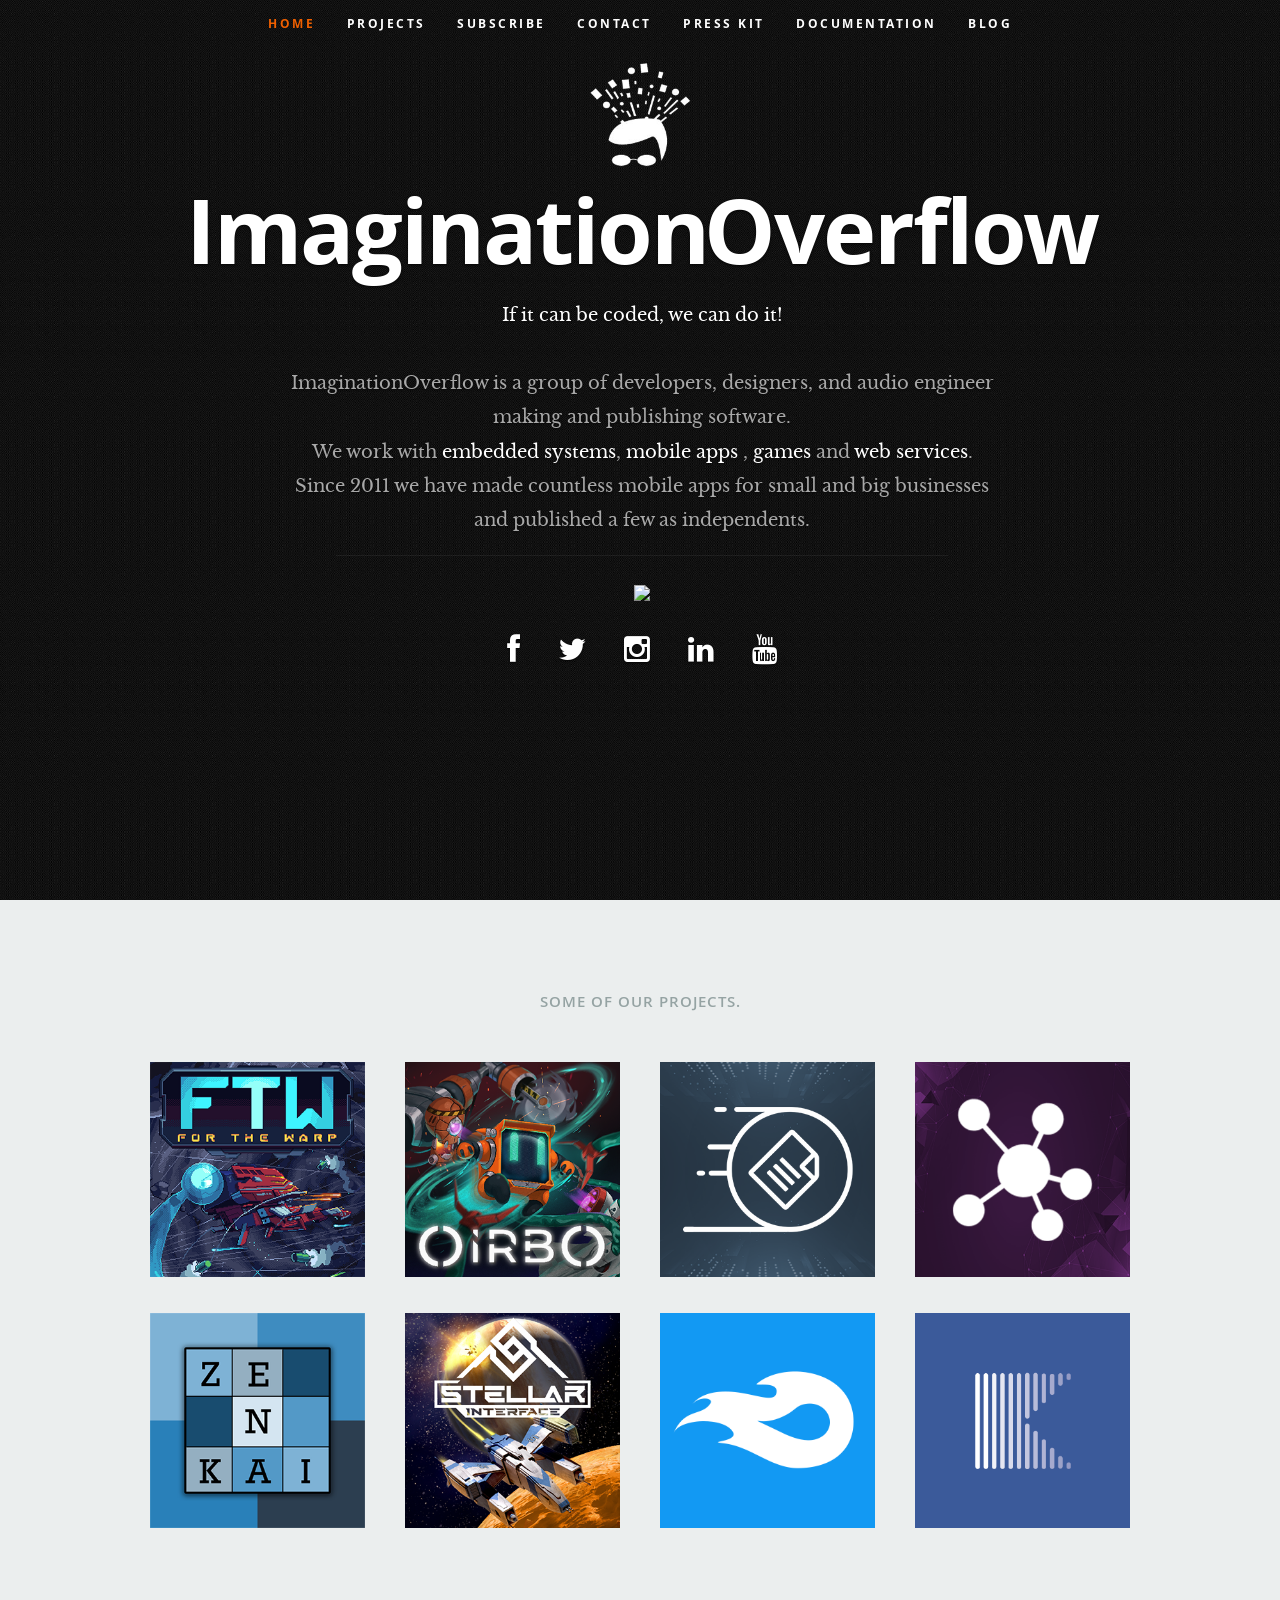
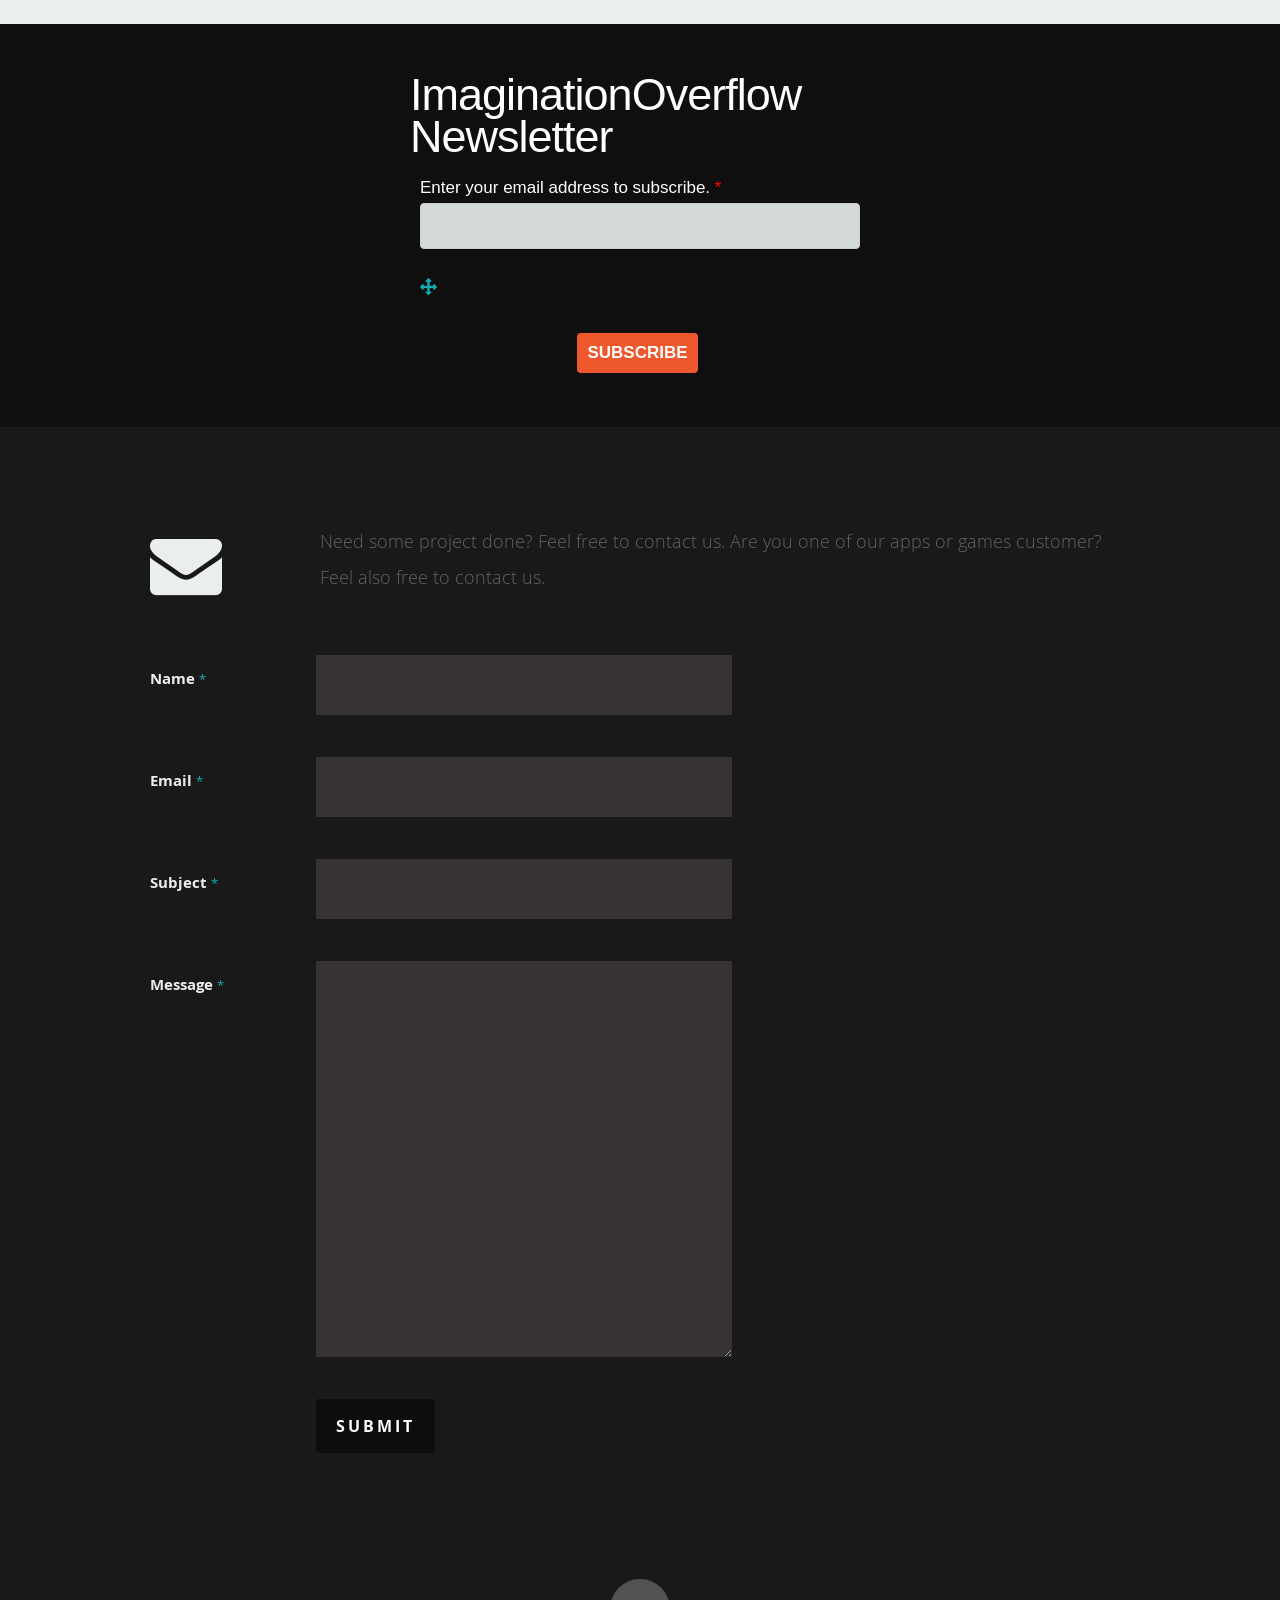
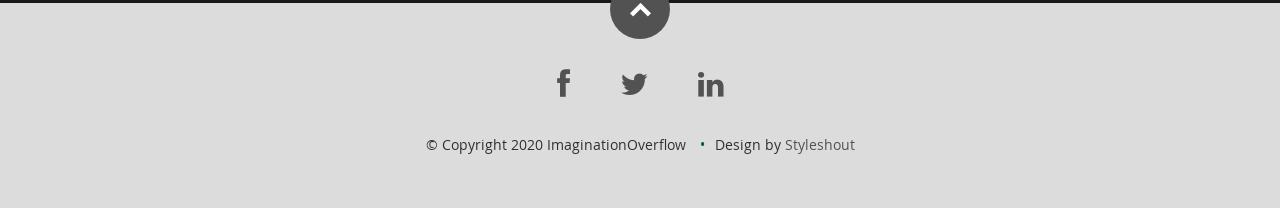
==== commit f7c02f53: "update page" ====
--- a/index.html
+++ b/index.html
@@ -118,6 +118,7 @@
                <li><a href="https://twitter.com/imaginationover"><i class="fa fa-twitter"></i></a></li>
                <li><a href="https://www.instagram.com/imaginationoverflow/"><i class="fa fa-instagram"></i></a></li>
                <li><a href="https://www.linkedin.com/company/imaginationoverflow"><i class="fa fa-linkedin"></i></a></li>
+               <li><a href="https://www.youtube.com/channel/UC_zdox2LIm3eapKAMm0I_9w"><i class="fa fa-youtube"></i></a></li>
             </ul>
 			
          </div>
@@ -144,6 +145,23 @@
 
             <!-- portfolio-wrapper -->
             <div id="portfolio-wrapper" class="bgrid-quarters s-bgrid-thirds cf">
+			<div class="columns portfolio-item">
+                  <div class="item-wrap">
+
+                     <a href="#modal-07" title="">
+                        <img alt="" src="images/portfolio/sbls.png">
+                        <div class="overlay">
+                           <div class="portfolio-item-meta">
+          					      <h5>For The Warp</h5>
+                              <p>Port Development</p>
+							  <p>Publishing</p>
+          					   </div>
+                        </div>
+                        <div class="link-icon"><i class="icon-plus"></i></div>
+                     </a>
+
+                  </div>
+          		</div> <!-- item end -->
 				<div class="columns portfolio-item">
                   <div class="item-wrap">
 
@@ -192,22 +210,7 @@
 
                   </div>
           		</div> <!-- item end -->
-				<div class="columns portfolio-item">
-                  <div class="item-wrap">
-
-                     <a href="#modal-07" title="">
-                        <img alt="" src="images/portfolio/sbls.png">
-                        <div class="overlay">
-                           <div class="portfolio-item-meta">
-          					      <h5>Super Bunny Laser Spikes</h5>
-                              <p>Game Development</p>
-          					   </div>
-                        </div>
-                        <div class="link-icon"><i class="icon-plus"></i></div>
-                     </a>
-
-                  </div>
-          		</div> <!-- item end -->
+				
 				<div class="columns portfolio-item">
                   <div class="item-wrap">
 
@@ -332,7 +335,8 @@
 
             <div class="link-box">
 			<a href="http://store.steampowered.com/app/517330/Stellar_Interface/" >Steam Store</a>
-			<a href="https://www.microsoft.com/store/apps/9P7WRZWT294V" style="margin-left: 12px;">Xbox</a>
+			<a href="https://www.microsoft.com/store/productid/9mt2bnvp1bdw" style="margin-left: 12px;">Xbox</a>
+			<a href="https://store.playstation.com/concept/10004834" style="margin-left: 12px;">Playstation</a>
 			<a href="https://www.nintendo.com/games/detail/stellar-interface-switch/" style="margin-left: 12px;">Switch</a>
 		
 			<a href="http://stellarinterface.com/" style="margin-left: 12px;" >Site</a>
@@ -440,20 +444,24 @@
 		      <img class="scale-with-grid" src="images/portfolio/modals/sbls.png" alt="" />
 
 		      <div class="description-box">
-			      <h4>Super Bunny Laser Spikes</h4>
-			      <p>Help a Bunny get to the moon!
-<br>
-<br>Leap skyward to collect carrots, catch power-ups, and avoid crazy mutant animals along the way. Upgrade yourself with an array of gizmos and Power-Ups to conquer over 80 missions, or hop into a new skin on your way up. If the tasks at hand prove too easy, cash in your collection for a big boost and do it all again - you may have saved the day, but can you jump over the moon? 
-.</p>
-               <span class="categories"><i class="fa fa-tag"></i>Game Development</span>
-		      </div>
-
-            <div class="link-box">
-               <a href="https://play.google.com/store/apps/details?id=com.imaginationoverflow.superbunnylaserspikes" style="margin-left: 12px;">Android</a>
-			   <a href="https://itunes.apple.com/us/app/super-bunny-laser-spikes/id1356606054" style="margin-left: 12px;">iOS</a>
-			   <a href="https://www.microsoft.com/store/apps/9P970Z51MJMK" style="margin-left: 12px;">Windows</a>
+			      <h4>For The Warp</h4>
+			      <p>For the Warp is a roguelike deck-building game in space!
+</p>
+<p>Discover and add new cards to your arsenal and increase your chances of surviving. Explore procedurally generated systems and fight your way to the warp gate
+</p>
+<p>Encounter allies and foes, ancient civilization ruins, unlock powerful technologies and ships.
+</p>
+<p>
+You assembled a ragtag team for a dangerous trade route, but suddenly the nearest warp gate was destroyed. You have no option but to take the longest route and deliver your valuable cargo to make a hefty profit... Just survive and reach for the warp gate!
+</p>
+               <span class="categories"><i class="fa fa-tag"></i>Port Development, Publishing</span>
+		      </div>
+
+            <div class="link-box">
+               <a href="https://www.xbox.com/en-us/games/store/for-the-warp/9pfb822hlx39" style="margin-left: 12px;">Xbox</a>
+			   <a href="https://apps.microsoft.com/search?query=for+the+warp&hl=pt-br&gl=US" style="margin-left: 12px;">Windows Store</a>
 			  
-			   <a href="https://superbunnylaserspikes.imaginationoverflow.com/" style="margin-left: 12px;" >Site</a>
+			   <a href="https://forthewarp.com/" style="margin-left: 12px;" >Site</a>
 			
 		         <a class="popup-modal-dismiss">Close</a>
             </div>
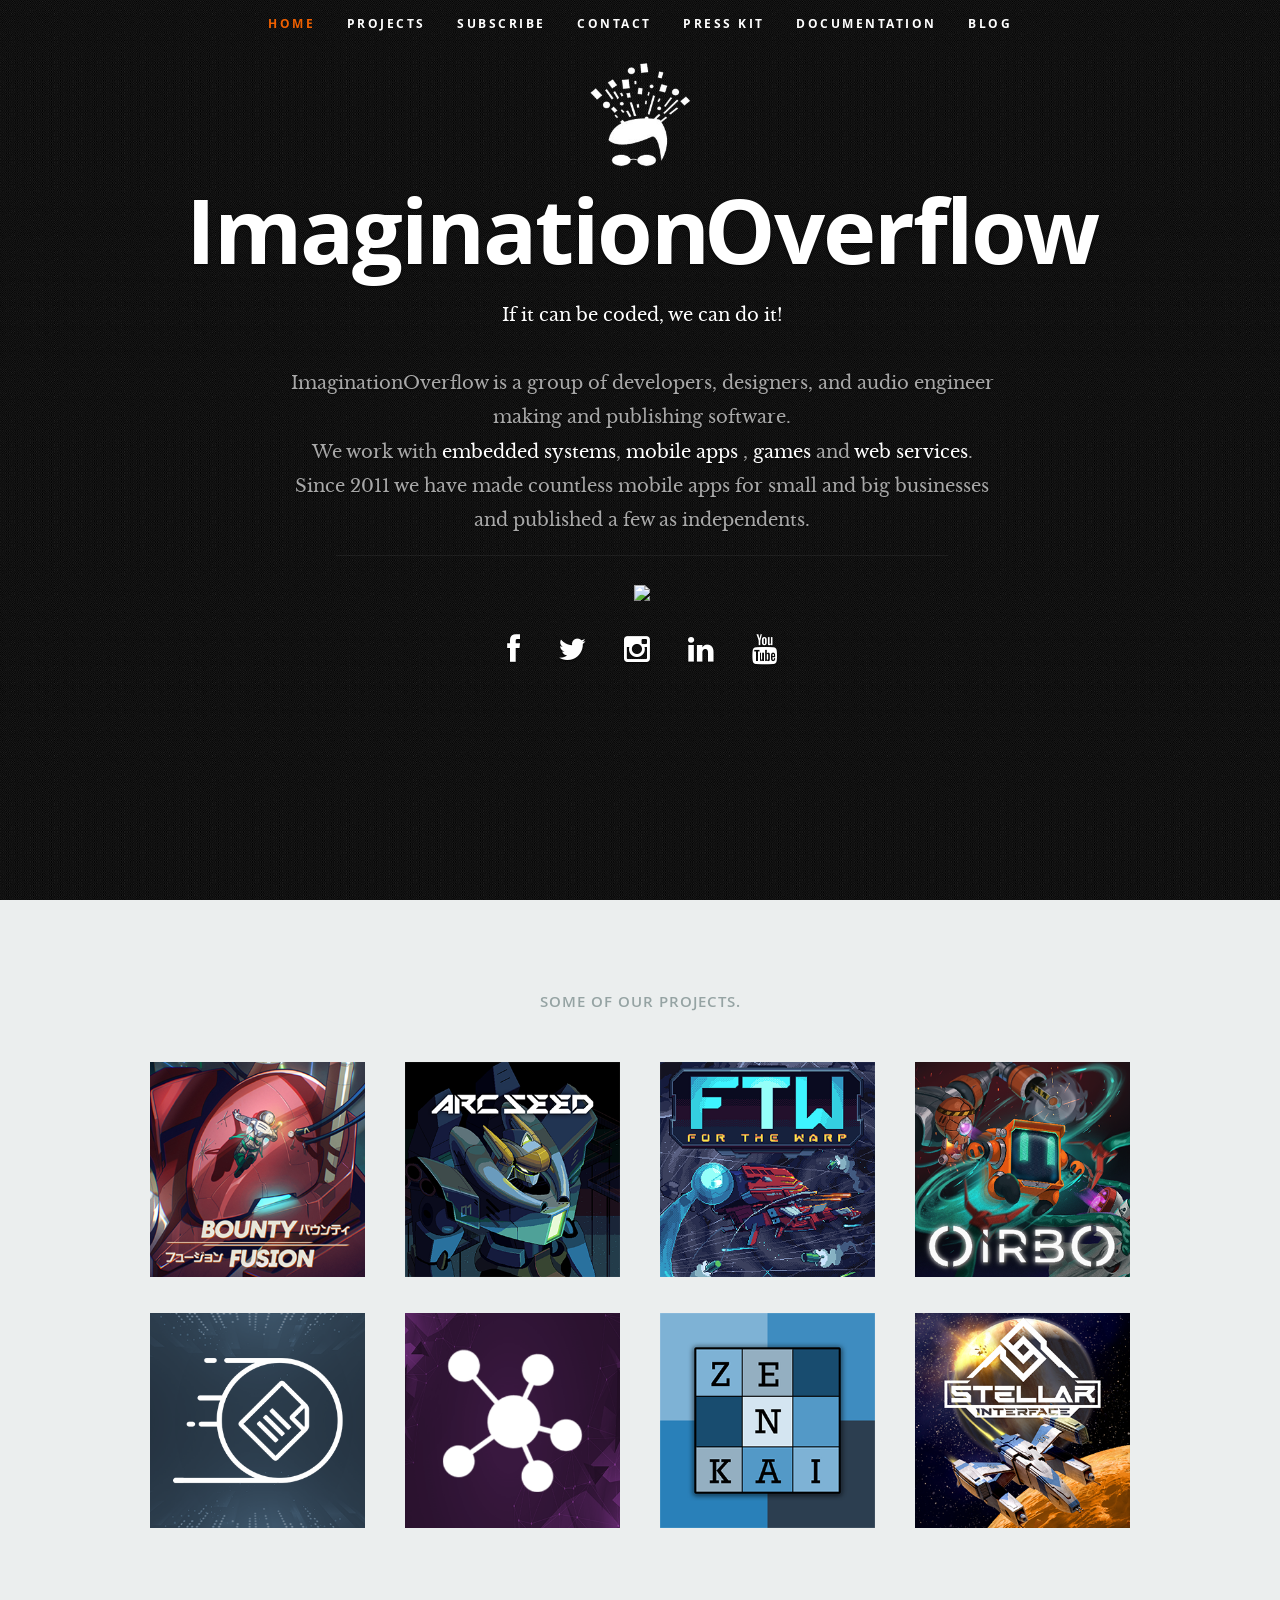
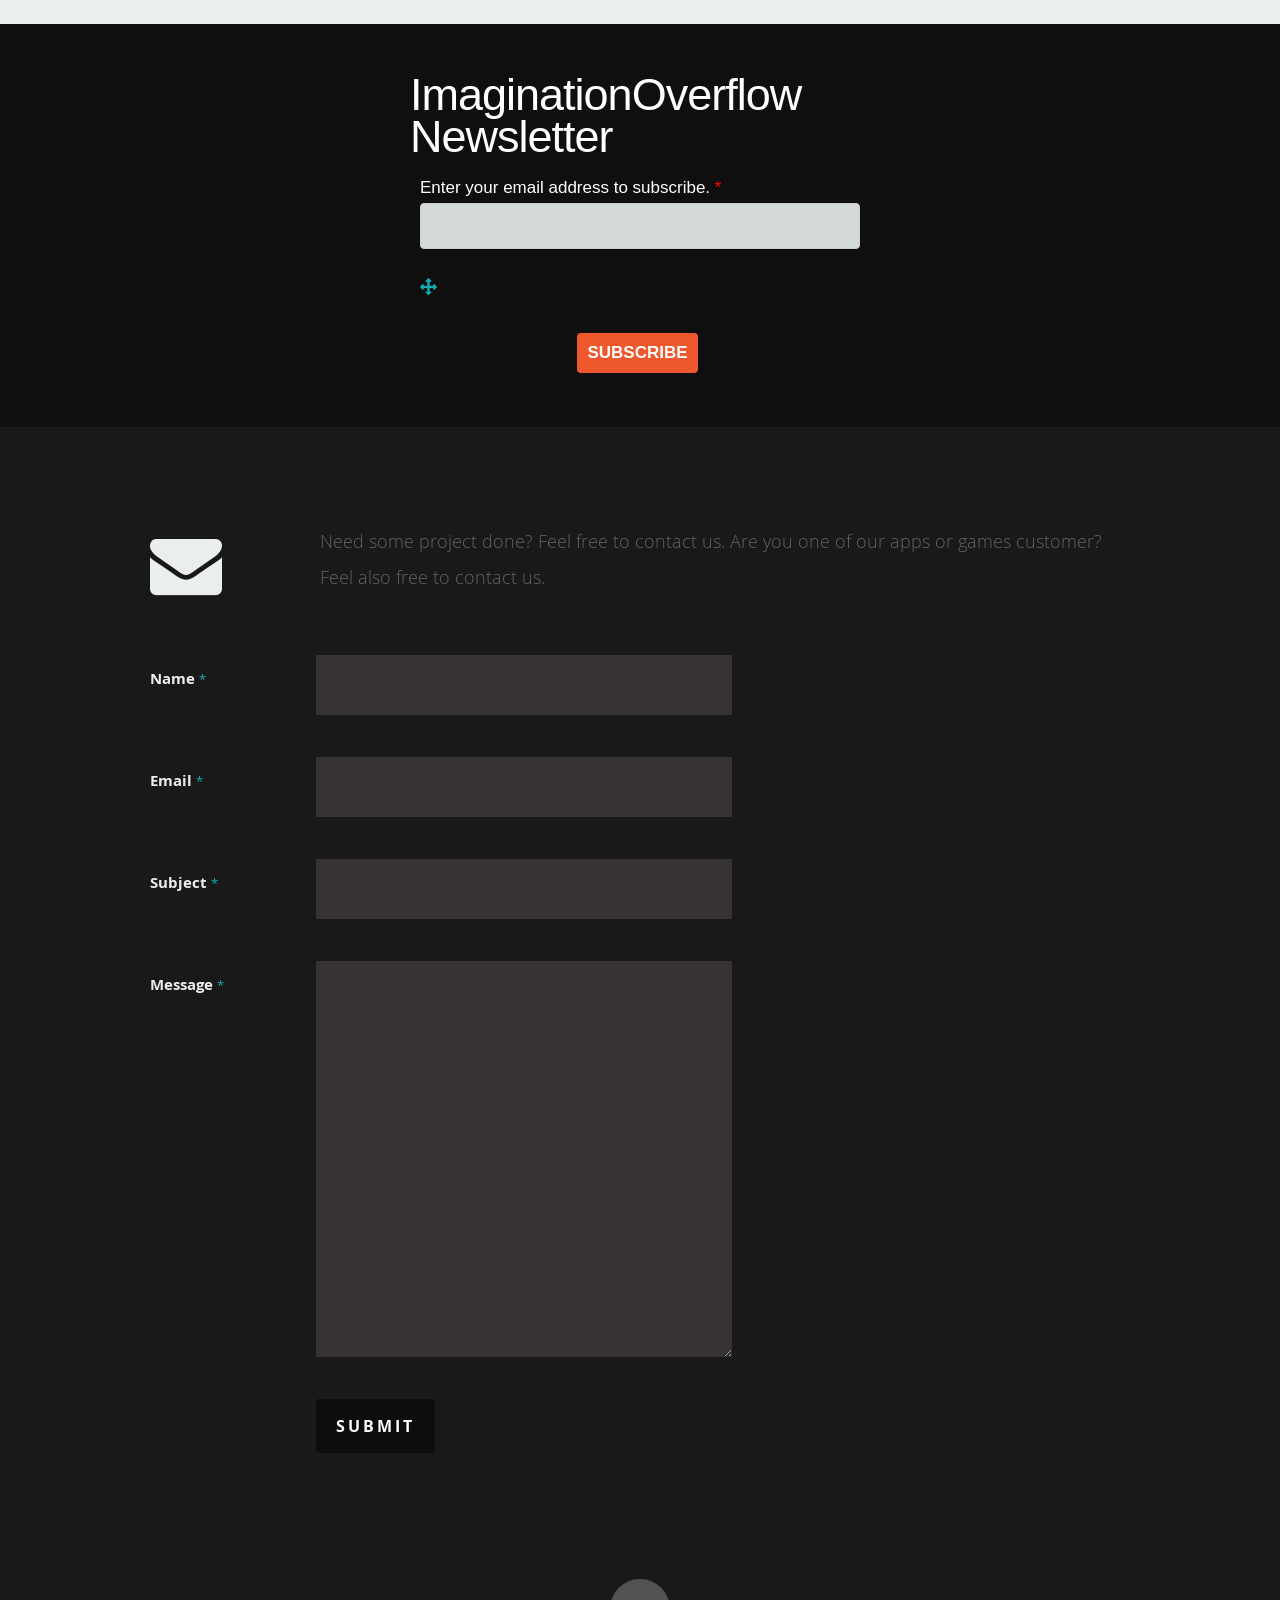
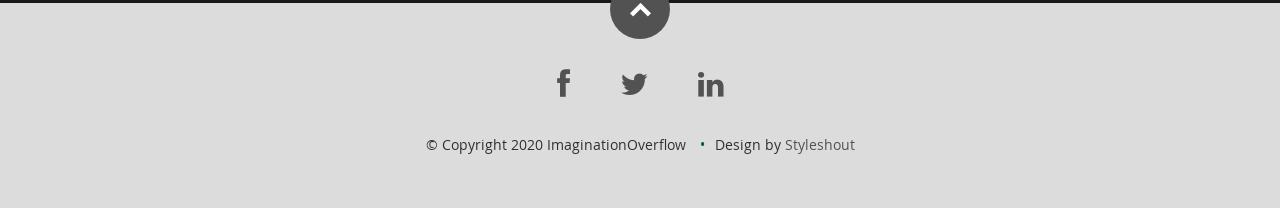
==== commit 93c459ba: "updated with new games" ====
--- a/index.html
+++ b/index.html
@@ -3,7 +3,7 @@
 <!--[if IE 8 ]><html class="no-js ie ie8" lang="en"> <![endif]-->
 <!--[if (gte IE 8)|!(IE)]><!--><html class="no-js" lang="en"> <!--<![endif]-->
 <head>
-
+<meta name="facebook-domain-verification" content="jmrpt44clh0x24w6tvq129ve1j3vbw" />
    <!--- Basic Page Needs
    ================================================== -->
    <meta charset="utf-8">
@@ -145,6 +145,39 @@
 
             <!-- portfolio-wrapper -->
             <div id="portfolio-wrapper" class="bgrid-quarters s-bgrid-thirds cf">
+				<div class="columns portfolio-item">
+                  <div class="item-wrap">
+
+                     <a href="#modal-12" title="">
+                        <img alt="" src="images/portfolio/bf.png">
+                        <div class="overlay">
+                           <div class="portfolio-item-meta">
+          					      <h5>Bounty Fusion</h5>
+                              <p>Game Development</p>
+          					   </div>
+                        </div>
+                        <div class="link-icon"><i class="icon-plus"></i></div>
+                     </a>
+
+                  </div>
+          		</div> <!-- item end -->
+					<div class="columns portfolio-item">
+                  <div class="item-wrap">
+
+                     <a href="#modal-11" title="">
+                        <img alt="" src="images/portfolio/as.png">
+                        <div class="overlay">
+                           <div class="portfolio-item-meta">
+          					      <h5>ARC SEED</h5>
+                              <p>Port Development</p>
+							  <p>Publishing</p>
+          					   </div>
+                        </div>
+                        <div class="link-icon"><i class="icon-plus"></i></div>
+                     </a>
+
+                  </div>
+          		</div> <!-- item end -->
 			<div class="columns portfolio-item">
                   <div class="item-wrap">
 
@@ -227,6 +260,7 @@
 
                   </div>
           		</div> <!-- item end -->
+				
 				<!-- <div class="columns portfolio-item"> -->
                   <!-- <div class="item-wrap"> -->
 
@@ -261,22 +295,7 @@
                   </div>
           		</div> <!-- item end -->
 
-               <div class="columns portfolio-item">
-                  <div class="item-wrap">
-
-                     <a href="#modal-02" title="">
-                        <img alt="" src="images/portfolio/mediafire.png">
-                        <div class="overlay">
-                           <div class="portfolio-item-meta">
-          					      <h5>Mediafire Windows Universal Apps</h5>
-                              <p>App Development</p>
-          					   </div>
-                        </div>
-                        <div class="link-icon"><i class="icon-plus"></i></div>
-                     </a>
-
-                  </div>
-          		</div> <!-- item end -->
+
 
               
 
@@ -298,22 +317,6 @@
           		<!-- </div> <!-- item end -->
 
 				
-				 <div class="columns portfolio-item">
-                  <div class="item-wrap">
-
-                     <a href="#modal-04" title="">
-                        <img alt="" src="images/portfolio/pagesmanager.png">
-                        <div class="overlay">
-                           <div class="portfolio-item-meta">
-          					      <h5>Pages Manager for Facebook</h5>
-                              <p>App Development, Web Development</p>
-          					   </div>
-                        </div>
-                        <div class="link-icon"><i class="icon-plus"></i></div>
-                     </a>
-
-                  </div>
-          		</div> <!-- item end -->
              
             </div> <!-- portfolio-wrapper end -->
 
@@ -543,6 +546,63 @@
 			  <a href="https://assetstore.unity.com/packages/slug/158709?aid=1100l8RBa" style="margin-left: 12px;">Pro Version</a>
 			  <a href="https://universalfileassociation.imaginationoverflow.com/docs" style="margin-left: 12px;">Documentation</a>
 			   <a href="https://universalfileassociation.imaginationoverflow.com/" style="margin-left: 12px;" >Site</a>
+			
+		        <a class="popup-modal-dismiss">Close</a>
+            </div>
+
+	      </div><!-- modal-06 End -->
+		  
+		  
+		  		  <div id="modal-11" class="popup-modal mfp-hide">
+
+		      <img class="scale-with-grid" src="images/portfolio/modals/as.png" alt="" />
+
+		      <div class="description-box">
+			      <h4>ARC SEED</h4>
+			      <p>
+Face the interstellar Archangels in a turn-based tactical game with deckbuilding elements and destructible environment, where you pilot powerful mechs to save the Earth from destruction.
+
+
+
+
+</p>
+<span class="categories"><i class="fa fa-tag"></i>Port Development, Publishing</span>
+           
+		      </div>
+
+            <div class="link-box">
+               <a href="https://store.playstation.com/concept/10015867" style="margin-left: 12px;">Playstation</a>
+               <a href="https://store.steampowered.com/app/2332970/ARC_SEED/" style="margin-left: 12px;">Steam</a>
+			   <a href="https://attackonangel.com/" style="margin-left: 12px;" >Site</a>
+			
+		        <a class="popup-modal-dismiss">Close</a>
+            </div>
+
+	      </div><!-- modal-06 End -->
+		  
+		  		  <div id="modal-12" class="popup-modal mfp-hide">
+
+		      <img class="scale-with-grid" src="images/portfolio/modals/bf.png" alt="" />
+
+		      <div class="description-box">
+			      <h4>Bounty Fusion</h4>
+			      <p>
+Suit up as a mecha bounty hunter in a gritty faraway galaxy! Fuse cards to unleash powerful combos, chase high-stakes bounties, and build the ultimate deck in this action-packed roguelike deckbuilder.
+
+
+
+</p>
+               <span class="categories">
+			   <i class="fa fa-tag"></i>Unity Development
+			   <i class="fa fa-tag"></i>Unity Asset Development
+			   </span>
+		      </div>
+
+              
+            <div class="link-box">
+			 <a href="https://store.steampowered.com/app/3244370/Bounty_Fusion/" style="margin-left: 12px;">Steam</a>
+			   <a href="https://bountyfusion.com/" style="margin-left: 12px;" >Site</a>
+			
 			
 		        <a class="popup-modal-dismiss">Close</a>
             </div>
@@ -718,6 +778,10 @@
 						   <label for="contactSubject">Subject <span class="required">*</span></label>
 						   <input type="text" value="" size="35" id="contactSubject" name="contactSubject">
                   </div>
+				  
+				  <div>
+						   <input type="text"  style="display:none" id="phonenumber">
+                  </div>
 
                   <div>
                      <label for="contactMessage">Message <span class="required">*</span></label>
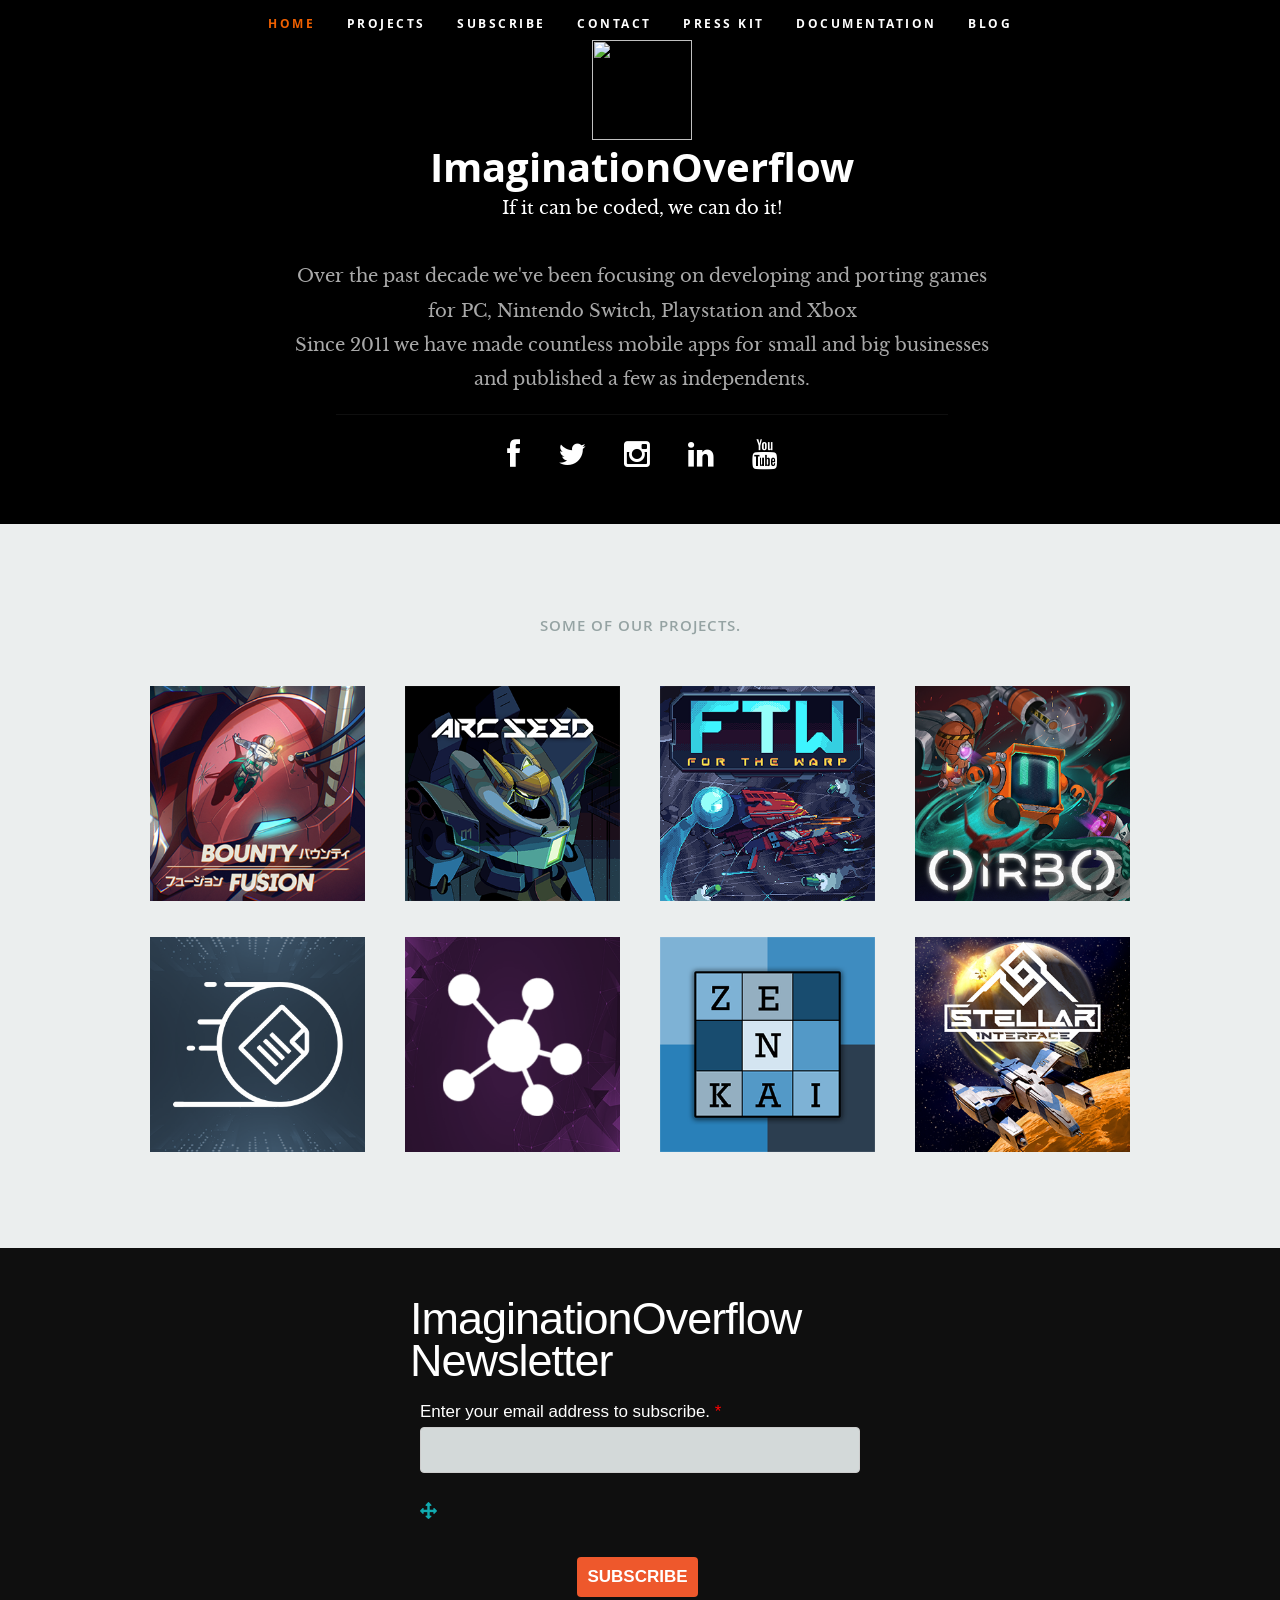
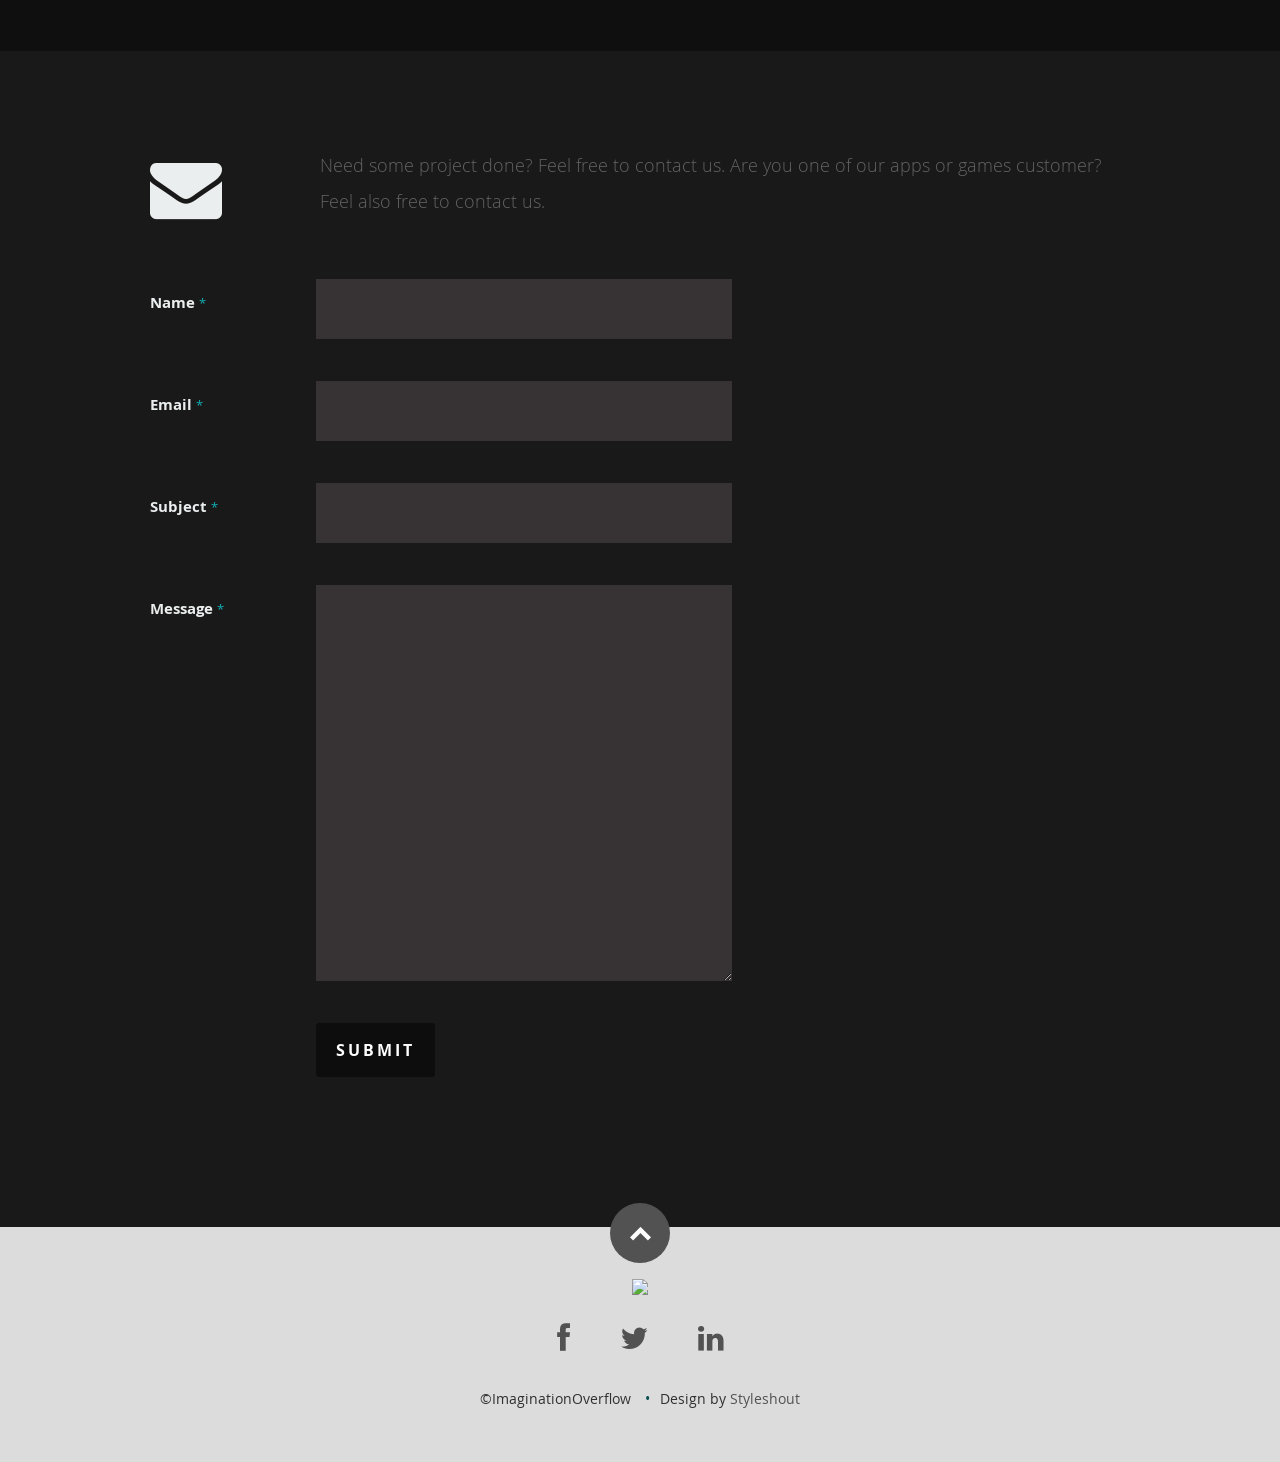
==== commit e3ff0efc: "ditto" ====
--- a/index.html
+++ b/index.html
@@ -99,20 +99,16 @@
       </nav> <!-- end #nav-wrap -->
 
       <div class="row banner">
-         <div class="banner-text">
-            <h1 class="responsive-headline" style="word-spacing:-25px;">Imagination Overflow</h1>
+         <div class="banner-text" style="margin-top:40px">
+		 <img src="http://imaginationoverflow.com/images/iologo.png" style="width:100px; height:100px;" />
+            <h2 class="responsive-headline" style="font-size:40px; color:white; !important" >ImaginationOverflow</h2>
             <h3><span>If it can be coded, we can do it!</span></br></br>
-			ImaginationOverflow is a group of developers, designers, and audio engineer making and publishing software. </br>
-			We work with <span>embedded systems</span>, <span>mobile apps </span>, <span>games</span> and <span>web services</span>.</br>
-			Since 2011 we have made countless mobile apps for small and big businesses and published a few as independents.
+			<h3>Over the past decade we've been focusing on developing and porting games for PC, Nintendo Switch, Playstation and Xbox</h3>
+			<h3>Since 2011 we have made countless mobile apps for small and big businesses and published a few as independents.
 			</h3>
 			
             <hr />
-			<div >
-			<a href="https://www.patreon.com/imaginationoverflow">
-			<img src="https://c5.patreon.com/external/logo/become_a_patron_button.png"/>
-			</a>
-			</div>
+			
             <ul class="social">
                <li><a href="https://www.facebook.com/imaginationoverflowpt"><i class="fa fa-facebook"></i></a></li>
                <li><a href="https://twitter.com/imaginationover"><i class="fa fa-twitter"></i></a></li>
@@ -824,6 +820,12 @@
 
          <div class="twelve columns">
 
+<div >
+			<a href="https://www.patreon.com/imaginationoverflow">
+			<img src="https://c5.patreon.com/external/logo/become_a_patron_button.png"/>
+			</a>
+			</div>
+			
             <ul class="social-links">
                <li><a href="https://www.facebook.com/imaginationoverflowpt"><i class="fa fa-facebook"></i></a></li>
                <li><a href="https://twitter.com/imaginationover"><i class="fa fa-twitter"></i></a></li>
@@ -831,7 +833,7 @@
             </ul>
 
             <ul class="copyright">
-               <li>&copy; Copyright 2020 ImaginationOverflow</li>
+               <li> ©ImaginationOverflow</li>
                <li>Design by <a title="Styleshout" href="http://www.styleshout.com/">Styleshout</a></li>   
             </ul>
 
--- a/css/layout.css
+++ b/css/layout.css
@@ -30,14 +30,14 @@
 
 header {
    position: relative;
-   height: 800px;
    min-height: 500px;
    width: 100%;
-   background: #161415 url(../images/header-background.jpg) no-repeat top center;
+   background: #000000  no-repeat top center;
    background-size: cover !important;
 	-webkit-background-size: cover !important;
    text-align: center;
    overflow: hidden;
+  
 }
 
 /* vertically center banner section */
